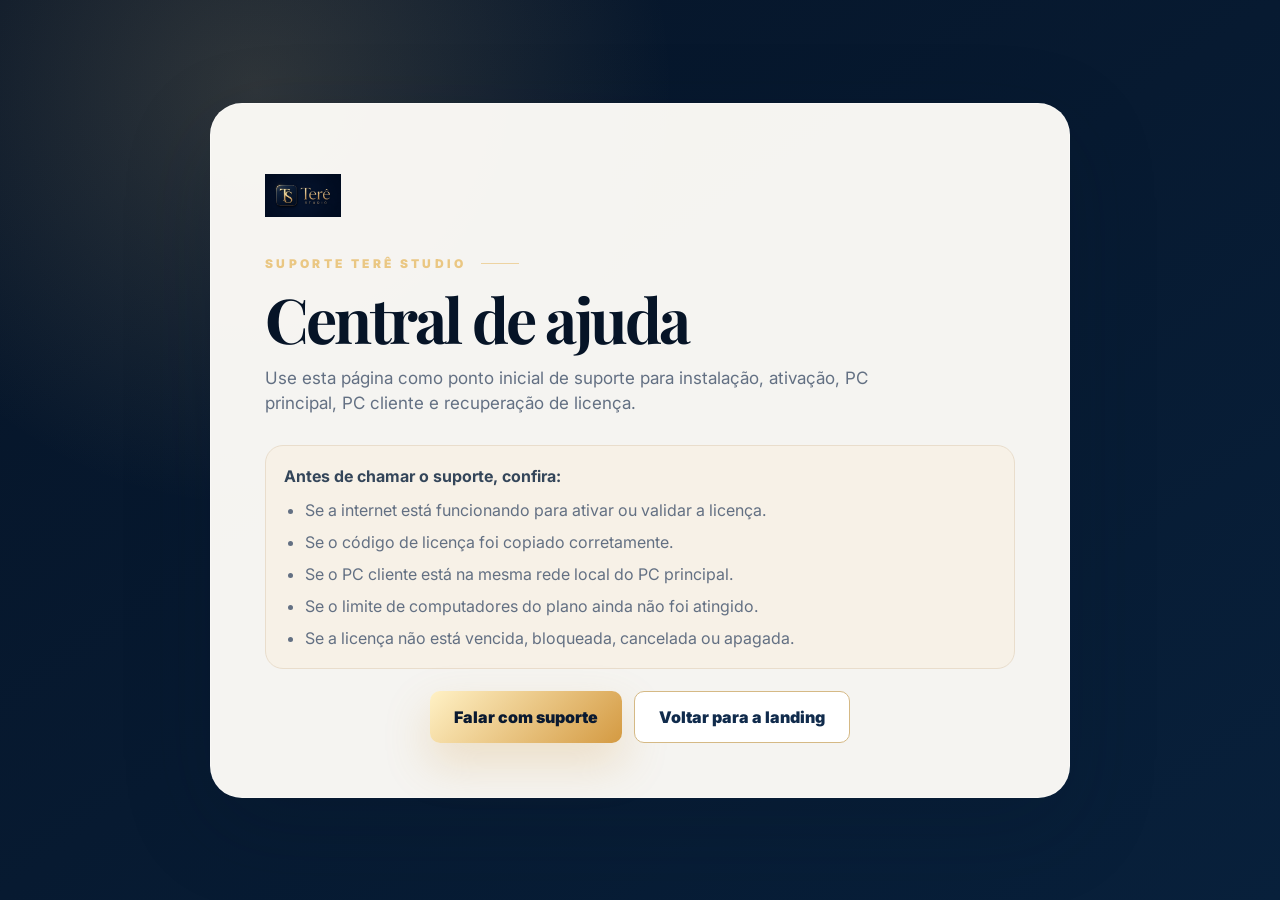
==== ajuda.html @ 7fce5056 "a" ====
<!doctype html>
<html lang="pt-BR">
<head>
  <meta charset="utf-8" />
  <meta name="viewport" content="width=device-width, initial-scale=1" />
  <title>Central de ajuda · Terê Studio</title>
  <link rel="preconnect" href="https://fonts.googleapis.com">
  <link rel="preconnect" href="https://fonts.gstatic.com" crossorigin>
  <link href="https://fonts.googleapis.com/css2?family=Inter:wght@400;500;600;700;800&family=Playfair+Display:ital,wght@0,600;0,700;1,600&display=swap" rel="stylesheet">
  <link rel="stylesheet" href="assets/css/styles.css" />
</head>
<body class="success-body">
  <main class="success-wrap">
    <section class="success-card simple-page-card">
      <img src="assets/img/tere-studio-logo.png" alt="Terê Studio" class="success-logo" />
      <span class="eyebrow">Suporte Terê Studio</span>
      <h1>Central de ajuda</h1>
      
      <p>Use esta página como ponto inicial de suporte para instalação, ativação, PC principal, PC cliente e recuperação de licença.</p>
      <div class="status-box">
        <strong>Antes de chamar o suporte, confira:</strong>
        <ul>
          <li>Se a internet está funcionando para ativar ou validar a licença.</li>
          <li>Se o código de licença foi copiado corretamente.</li>
          <li>Se o PC cliente está na mesma rede local do PC principal.</li>
          <li>Se o limite de computadores do plano ainda não foi atingido.</li>
          <li>Se a licença não está vencida, bloqueada, cancelada ou apagada.</li>
        </ul>
      </div>

      <div class="success-actions">
        <a class="btn btn-primary" data-support-link href="#">Falar com suporte</a>
        <a class="btn btn-secondary" href="index.html">Voltar para a landing</a>
      </div>
    </section>
  </main>
  <script src="assets/js/support.js" type="module"></script>
</body>
</html>
---- assets/css/styles.css ----
:root{
  --navy:#061427;
  --navy-2:#071b33;
  --navy-3:#0c2a4d;
  --paper:#fbf7ef;
  --paper-2:#f4ecdf;
  --white:#fffdfa;
  --ink:#071827;
  --muted:#637083;
  --gold:#c89646;
  --gold-2:#eac783;
  --gold-3:#fff1c8;
  --line:#e9ddcc;
  --line-dark:rgba(234,199,131,.24);
  --ok:#07835d;
  --danger:#b42318;
  --shadow:0 28px 90px rgba(6,20,39,.18);
  --radius:24px;
}
*{box-sizing:border-box}
html{scroll-behavior:smooth;overflow-x:hidden}
body{margin:0;overflow-x:hidden;background:var(--paper);color:var(--ink);font-family:Inter,system-ui,-apple-system,BlinkMacSystemFont,"Segoe UI",sans-serif;line-height:1.5;-webkit-font-smoothing:antialiased;text-rendering:optimizeLegibility}
a{color:inherit;text-decoration:none}
img{max-width:100%;display:block}
button,input{font:inherit}.section-shell{width:min(1240px,calc(100% - 48px));margin-inline:auto}.site-header{position:sticky;top:0;z-index:30;display:grid;grid-template-columns:auto 1fr auto;align-items:center;gap:28px;padding:16px clamp(22px,5vw,72px);background:rgba(6,20,39,.92);border-bottom:1px solid rgba(234,199,131,.12);backdrop-filter:blur(22px)}
.brand{display:flex;align-items:center;gap:11px;color:var(--gold-3);font-family:"Playfair Display",Georgia,serif;font-weight:800;font-size:25px;letter-spacing:.01em}.brand img{width:52px;height:52px;object-fit:contain}.brand small{display:block;color:var(--gold-2);font-family:Inter,sans-serif;font-size:9px;text-transform:uppercase;letter-spacing:.42em;margin-top:-5px}.nav{display:flex;justify-content:center;align-items:center;gap:clamp(16px,2.6vw,34px);color:#f6ead3;font-family:"Playfair Display",Georgia,serif;font-size:15px}.nav a{opacity:.92;transition:.18s ease}.nav a:hover{color:var(--gold-2);opacity:1}.header-cta{justify-self:end;display:inline-flex;align-items:center;gap:10px;min-height:46px;padding:0 24px;border-radius:10px;background:linear-gradient(135deg,#fff2ca,#d7a04c);color:#11213a;font-weight:900;font-size:14px;box-shadow:0 14px 34px rgba(216,160,76,.28)}.menu-toggle{display:none;background:transparent;border:1px solid rgba(234,199,131,.24);color:white;border-radius:10px;width:44px;height:40px}
.hero{background:radial-gradient(circle at 82% 10%,rgba(210,157,72,.14),transparent 26%),radial-gradient(circle at 10% 20%,rgba(27,75,122,.34),transparent 34%),linear-gradient(130deg,#051224 0%,#071a31 55%,#09213d 100%);color:white;position:relative;overflow:hidden}.hero:before{content:"";position:absolute;inset:0;background:linear-gradient(115deg,rgba(255,255,255,.035) 0 1px,transparent 1px 18px);opacity:.36;pointer-events:none}.hero-grid{position:relative;z-index:1;display:grid;grid-template-columns:minmax(0,.9fr) minmax(500px,1.1fr);gap:58px;align-items:center;min-height:690px;padding:64px 0 48px}.eyebrow{display:inline-flex;align-items:center;gap:14px;color:var(--gold-2);font-size:12px;font-weight:900;letter-spacing:.28em;text-transform:uppercase}.eyebrow:after{content:"";width:38px;height:1px;background:currentColor;opacity:.72}.hero h1,.section-title h2,.plans-head h2,.testimonial-copy h2,.recovery-grid h2,.success-card h1,.print-list-card h2{font-family:"Playfair Display",Georgia,serif;letter-spacing:-.045em}.hero h1{margin:24px 0 20px;font-size:clamp(44px,6vw,76px);line-height:.96;color:#fffdf8;max-width:650px}.hero p{font-size:20px;max-width:560px;color:rgba(255,253,250,.82);margin:0}.hero-actions{display:flex;gap:16px;flex-wrap:wrap;margin-top:34px}.btn{border:0;display:inline-flex;align-items:center;justify-content:center;gap:10px;min-height:52px;padding:0 24px;border-radius:10px;font-weight:900;cursor:pointer;transition:.18s ease;white-space:nowrap}.btn:hover{transform:translateY(-1px)}.btn-gold,.btn-primary{background:linear-gradient(135deg,#fff1c5,#d49a42);color:#0a1930;box-shadow:0 20px 45px rgba(211,154,66,.25)}.btn-outline,.btn-secondary{border:1px solid rgba(234,199,131,.56);background:rgba(3,14,26,.32);color:#fffdf8}.success-card .btn-secondary{background:#fff;color:#102b4c;border:1px solid #d5b985}.btn-outline.dark{color:#102b4c;background:#fff;border-color:#dfc184}.btn-navy{background:var(--navy);color:white}.btn.full{width:100%}.hero-trust{display:grid;grid-template-columns:repeat(3,minmax(0,1fr));gap:18px;margin-top:30px;max-width:680px}.hero-trust span{display:grid;grid-template-columns:26px 1fr;column-gap:9px;align-items:start;color:#fff}.hero-trust b{grid-row:1/3;display:grid;place-items:center;width:24px;height:24px;border-radius:50%;border:1px solid rgba(234,199,131,.62);color:var(--gold-2);font-size:13px}.hero-trust strong{font-size:13px}.hero-trust small{color:rgba(255,255,255,.58);font-size:12px}
.dashboard-card{display:grid;grid-template-columns:150px 1fr;background:#fffdf9;border:1px solid rgba(255,255,255,.3);border-radius:16px;box-shadow:0 32px 90px rgba(0,0,0,.34),0 0 0 1px rgba(234,199,131,.10);min-height:430px;overflow:hidden;transform:perspective(1200px) rotateY(-2deg);transform-origin:left center}.dash-sidebar{background:#08172b;color:#c9d3df;padding:22px 16px;display:grid;gap:8px;align-content:start}.dash-logo{display:flex;align-items:center;gap:10px;margin-bottom:10px;color:var(--gold-2);font-family:"Playfair Display",Georgia,serif;line-height:1}.dash-logo img{width:34px;height:34px}.dash-sidebar a{display:flex;align-items:center;gap:9px;border-radius:10px;padding:10px 12px;font-size:12px;color:#cbd5df}.dash-sidebar a:before{content:"";width:7px;height:7px;border:1px solid currentColor;border-radius:2px;opacity:.6}.dash-sidebar a.active{background:rgba(234,199,131,.17);color:#fff}.dash-main{padding:28px;background:#fffdf9;color:#0a1930}.dash-top{display:flex;justify-content:space-between;align-items:center;margin-bottom:20px}.dash-top strong{font-size:18px}.dash-top div{display:flex;gap:9px;align-items:center}.dash-top span,.dash-top button{border:1px solid #e8edf3;border-radius:8px;padding:8px 10px;background:#fff;font-size:11px;color:#586575}.dash-top button{background:#07172b;color:white}.kpi-grid{display:grid;grid-template-columns:repeat(3,1fr);gap:14px}.kpi-grid article{border:1px solid #e7ebef;border-radius:12px;padding:16px;background:#fff}.kpi-grid small{display:block;color:#596879;font-weight:800;font-size:12px}.kpi-grid b{display:block;font-size:18px;margin:8px 0 2px}.kpi-grid span{font-size:10px;color:#07835d}.kpi-grid svg{width:100%;height:36px;margin-top:6px}.kpi-grid polyline{fill:none;stroke:#0a2443;stroke-width:3;stroke-linecap:round;stroke-linejoin:round}.dash-bottom{display:grid;grid-template-columns:1.25fr 1fr;gap:16px;margin-top:16px}.dash-bottom article{border:1px solid #e7ebef;border-radius:12px;padding:16px;background:#fff}.dash-bottom h3{margin:0 0 12px;font-size:14px}.agenda-card p{display:grid;grid-template-columns:48px 1fr auto;align-items:center;gap:10px;margin:0 0 12px;font-size:12px}.agenda-card small{color:#596879}.agenda-card em{font-style:normal;color:#07835d;background:#e8f7ef;border-radius:999px;padding:5px 8px;font-size:10px}.dash-bottom a{font-size:11px;font-weight:800;color:#102b4c}.donut-wrap{display:grid;grid-template-columns:92px 1fr;gap:16px;align-items:center}.donut{width:88px;height:88px;border-radius:50%;background:conic-gradient(#d29a42 0 46%,#07172b 46% 74%,#eccb89 74% 92%,#e9e1d4 92% 100%);position:relative}.donut:after{content:"";position:absolute;inset:24px;border-radius:50%;background:#fff}.finance-card ul{list-style:none;padding:0;margin:0;display:grid;gap:8px;font-size:12px}.finance-card li{display:flex;align-items:center;gap:8px}.finance-card i{width:8px;height:8px;border-radius:50%;background:#d29a42}.finance-card li:nth-child(2) i{background:#07172b}.finance-card li:nth-child(3) i{background:#eccb89}.finance-card li:nth-child(4) i{background:#e9e1d4}.finance-card b{margin-left:auto}
.trust-strip{background:linear-gradient(180deg,#fffbf4,#f7f0e5);border-bottom:1px solid #eee2d3}.trust-strip .section-shell{padding:25px 0 32px}.trust-strip p{text-align:center;margin:0 0 24px;color:#1a2940;font-family:"Playfair Display",Georgia,serif;font-size:20px}.trust-icons{display:grid;grid-template-columns:repeat(5,1fr);gap:0}.trust-icons span{display:flex;align-items:center;justify-content:center;gap:16px;min-height:58px;border-right:1px solid #eadfce;color:#d29a42;font-size:27px}.trust-icons span:last-child{border-right:0}.trust-icons strong{font-size:15px;color:#0a1930;line-height:1.25}
.who-section,.modules-section{padding:64px 0 76px}.section-title.center{text-align:center}.section-title.center .eyebrow{justify-content:center}.section-title.center .eyebrow:after{display:none}.section-title h2,.plans-head h2,.testimonial-copy h2,.recovery-grid h2,.print-list-card h2{font-size:clamp(32px,4.4vw,48px);line-height:1.05;margin:9px 0 0;color:#061427}.section-title p{font-size:17px;color:#637083;max-width:620px;margin:14px 0 0}.section-title.center p{margin-inline:auto}.who-grid{display:grid;grid-template-columns:repeat(6,1fr);gap:12px;margin-top:30px}.who-grid article{border:1px solid var(--line);background:#fffdf9;border-radius:999px;padding:14px 16px;text-align:center;font-weight:900;color:#102b4c;box-shadow:0 10px 25px rgba(6,20,39,.04)}
.before-after{background:#fffaf2;border-top:1px solid #eee2d3;border-bottom:1px solid #eee2d3}.before-after-grid{display:grid;grid-template-columns:.85fr 1.15fr;gap:44px;align-items:center;padding:70px 0}.compare-cards{display:grid;grid-template-columns:1fr 1fr;gap:18px}.compare-cards article{background:#fff;border:1px solid var(--line);border-radius:20px;padding:26px;box-shadow:0 18px 50px rgba(6,20,39,.06)}.compare-cards span{display:inline-flex;border-radius:999px;padding:8px 12px;background:#f1e8d9;color:#7b5a28;font-weight:900;font-size:12px;text-transform:uppercase;letter-spacing:.12em}.compare-cards h3{font-family:"Playfair Display",Georgia,serif;font-size:26px;line-height:1.05;color:#061427;margin:18px 0 14px}.compare-cards ul{list-style:none;margin:0;padding:0;display:grid;gap:10px;color:#4d5c6e}.compare-cards li{display:flex;gap:8px}.compare-cards li:before{content:"•";color:#b42318;font-weight:900}.after-card{background:linear-gradient(145deg,#061427,#0b2544)!important;color:white;border-color:rgba(234,199,131,.28)!important}.after-card h3{color:white}.after-card span{background:rgba(234,199,131,.16);color:var(--gold-2)}.after-card ul{color:#d8e1ed}.after-card li:before{content:"✓";color:var(--gold-2)}
.premium-grid{display:grid;grid-template-columns:repeat(4,1fr);gap:18px;margin-top:30px}.module-grid article{background:rgba(255,253,249,.9);border:1px solid var(--line);border-radius:16px;padding:24px 18px;text-align:center;box-shadow:0 14px 38px rgba(6,20,39,.05)}.module-grid b{display:inline-grid;place-items:center;width:44px;height:44px;border:1px solid rgba(200,150,70,.38);border-radius:12px;color:var(--gold);font-size:22px;margin-bottom:14px}.module-grid h3{margin:0;color:#0a1930;font-size:15px}.module-grid p{font-size:13px;color:#637083;margin:10px 0 0}.inside-section{background:linear-gradient(180deg,#f8efe1,#fffaf2);padding:72px 0}.inside-head{display:grid;grid-template-columns:1fr auto;gap:24px;align-items:end;margin-bottom:28px}.screen-grid{display:grid;grid-template-columns:repeat(4,1fr);gap:18px}.screen-card{background:#fff;border:1px solid var(--line);border-radius:20px;padding:14px;box-shadow:0 16px 45px rgba(6,20,39,.07)}.screen-placeholder{min-height:190px;border-radius:16px;background:radial-gradient(circle at 75% 12%,rgba(234,199,131,.26),transparent 32%),linear-gradient(145deg,#071427,#0d2b4f);color:white;display:grid;place-content:center;text-align:center;padding:22px;border:1px solid rgba(234,199,131,.28);position:relative;overflow:hidden}.screen-placeholder:before{content:"";position:absolute;inset:18px;border:1px solid rgba(255,255,255,.09);border-radius:12px}.screen-placeholder span{color:var(--gold-2);font-size:11px;font-weight:900;letter-spacing:.22em;text-transform:uppercase}.screen-placeholder strong{font-family:"Playfair Display",Georgia,serif;font-size:25px;line-height:1.05;margin:9px 0 4px}.screen-placeholder small{color:#cbd5df}.screen-card h3{font-family:"Playfair Display",Georgia,serif;font-size:22px;line-height:1.05;margin:16px 8px 7px;color:#061427}.screen-card p{font-size:13px;color:#637083;margin:0 8px 8px}
.plans-band{background:linear-gradient(145deg,#061427,#08203b 65%,#07172c);color:white;padding:58px 0 64px}.plans-head{display:flex;align-items:end;justify-content:space-between;gap:22px;margin-bottom:22px}.plans-head h2{color:white}.plans-head .eyebrow{font-size:11px}.cycle-preview{display:flex;align-items:center;gap:8px;background:rgba(255,255,255,.08);border:1px solid rgba(234,199,131,.22);padding:7px;border-radius:999px}.cycle-preview span{padding:8px 18px;border-radius:999px;color:#cdd7e4;font-weight:800;font-size:13px}.cycle-preview span:first-child{background:linear-gradient(135deg,#fff1c5,#d49a42);color:#061427}.plans-layout{display:grid;grid-template-columns:1fr 260px;gap:22px}.plans-grid{display:grid;grid-template-columns:repeat(4,1fr);gap:18px}.plan-card{position:relative;background:#fffdf9;color:#071827;border:1px solid rgba(234,199,131,.28);border-radius:18px;padding:26px;display:flex;flex-direction:column;min-height:520px;box-shadow:0 20px 60px rgba(0,0,0,.12)}.plan-card.featured{transform:translateY(-8px);border-color:#eac783;box-shadow:0 26px 75px rgba(234,199,131,.18)}.plan-badge{position:absolute;top:16px;right:16px;background:#071827;color:#fff1c8;border-radius:999px;padding:7px 10px;font-size:10px;font-weight:900;text-transform:uppercase;letter-spacing:.16em}.plan-card h3{font-family:"Playfair Display",Georgia,serif;font-size:27px;line-height:1;margin:0 0 8px;color:#071827}.plan-card p{margin:0;color:#5d6979;font-size:13px}.plan-price{margin:17px 0 15px;color:#071827;font-weight:900;font-size:29px;line-height:1}.plan-price small{display:block;color:#7a8797;font-size:12px;font-weight:800;margin-bottom:7px}.plan-card ul{list-style:none;margin:18px 0 18px;padding:0;display:grid;gap:9px;font-size:13px;color:#35465a}.plan-card li{display:flex;gap:8px}.plan-card li:before{content:"✓";color:#a6752f;font-weight:900}.billing-cycle-list{display:grid;gap:8px;margin:auto 0 16px}.cycle-option{display:flex;justify-content:space-between;gap:8px;align-items:center;border:1px solid #eadfce;background:#fff;border-radius:11px;padding:10px 12px;color:#102b4c;cursor:pointer;transition:.16s ease}.cycle-option:hover,.cycle-option.cycle-featured{border-color:#d49a42;background:#fff6e5}.cycle-option span{font-weight:900}.cycle-option strong{font-size:12px;color:#a6752f;text-align:right}.plan-card .btn{margin-top:auto;min-height:45px;border-radius:9px}.plan-card:not(.featured) .btn-primary,.plan-card:not(.featured) .btn-gold{background:#fff;border:1px solid #d5b985;color:#102b4c;box-shadow:none}.plans-empty{grid-column:1/-1;background:rgba(255,255,255,.08);border:1px solid rgba(234,199,131,.24);border-radius:16px;padding:26px;color:#f6ead3}.plans-empty a{color:var(--gold-2);font-weight:900}.plan-assurance{background:rgba(255,255,255,.055);border:1px solid rgba(234,199,131,.36);border-radius:16px;padding:26px;color:#fff;align-self:stretch;display:grid;align-content:center}.plan-assurance .crown{width:52px;height:52px;border-radius:15px;display:grid;place-items:center;border:1px solid rgba(234,199,131,.35);color:var(--gold-2);font-size:28px;margin-bottom:20px}.plan-assurance ul{list-style:none;margin:0;padding:0;display:grid;gap:18px}.plan-assurance li{display:grid;grid-template-columns:24px 1fr;gap:11px;color:#f6ead3;font-weight:800}.plan-assurance li:before{content:"✓";display:grid;place-items:center;width:22px;height:22px;border-radius:50%;background:rgba(234,199,131,.16);color:var(--gold-2)}.assurance-link{display:inline-flex;justify-content:center;margin-top:28px;border:1px solid rgba(234,199,131,.35);border-radius:10px;padding:12px;color:var(--gold-2);font-weight:900}
.checkout-section{padding:76px 0}.checkout-premium{display:grid;grid-template-columns:.8fr 1.2fr;background:linear-gradient(145deg,#061427,#0b2544);border:1px solid rgba(234,199,131,.28);border-radius:28px;overflow:hidden;box-shadow:var(--shadow)}.checkout-summary-card{padding:38px;color:white;background:radial-gradient(circle at 20% 10%,rgba(234,199,131,.16),transparent 36%)}.checkout-summary-card h2,.checkout-form h2{font-family:"Playfair Display",Georgia,serif;font-size:38px;line-height:1;margin:12px 0;color:white}.checkout-summary-card p{color:rgba(255,255,255,.7)}.checkout-total-box{margin:26px 0;padding:20px;border-radius:16px;background:rgba(255,255,255,.08);border:1px solid rgba(234,199,131,.24)}.checkout-total-box small{display:block;color:#aeb9c7}.checkout-total-box strong{display:block;font-size:33px;color:var(--gold-2);margin-top:4px}.checkout-total-box span{display:inline-block;margin-top:8px;color:white;font-weight:900}.checkout-feature-list{display:grid;gap:9px;margin-bottom:24px}.checkout-feature-list span{display:flex;gap:8px;color:#f6ead3;font-weight:700}.checkout-feature-list span:before{content:"✓";color:var(--gold-2)}.checkout-seal-row{display:flex;justify-content:space-between;align-items:center;border-top:1px solid rgba(255,255,255,.14);border-bottom:1px solid rgba(255,255,255,.14);padding:16px 0;color:white}.checkout-note{font-size:13px;margin-top:18px}.checkout-form{display:grid;gap:16px;margin:0;background:var(--white);padding:38px}.checkout-form h2{color:var(--navy)}.checkout-form-head p{color:#667085;margin:8px 0 6px}.form-grid.two{display:grid;grid-template-columns:repeat(2,1fr);gap:16px}.checkout-form label{display:grid;gap:8px;color:#34465a;font-size:13px;font-weight:900}.checkout-form input{height:52px;border:1px solid var(--line);border-radius:12px;background:#fff;padding:0 14px;color:#102b4c;outline:none}.checkout-form input:focus{border-color:#d49a42;box-shadow:0 0 0 4px rgba(212,154,66,.12)}.form-message{min-height:20px;margin:0;color:#667085;font-size:13px}
.testimonial-band{display:grid;grid-template-columns:.55fr 1fr;gap:40px;align-items:center;padding:72px 0}.testimonial-copy p,.recovery-grid p{font-size:17px;color:#637083;margin:14px 0 25px;max-width:560px}.support-cards{display:grid;grid-template-columns:repeat(4,1fr);gap:18px}.support-cards article{background:rgba(255,253,249,.9);border:1px solid var(--line);border-radius:16px;padding:24px;text-align:center;min-height:190px}.support-cards b{color:var(--gold);font-size:30px}.support-cards h3{margin:14px 0 8px;font-family:"Playfair Display",Georgia,serif;font-size:18px;color:#0a1930}.support-cards p{margin:0;color:#637083;font-size:13px}.faq-section{background:#fffaf2;border-top:1px solid #eee2d3;border-bottom:1px solid #eee2d3;padding:70px 0}.faq-grid{display:grid;grid-template-columns:.75fr 1.25fr;gap:42px}.faq-list{display:grid;gap:12px}.faq-list details{background:#fff;border:1px solid var(--line);border-radius:16px;padding:18px 20px;box-shadow:0 12px 32px rgba(6,20,39,.04)}.faq-list summary{cursor:pointer;font-weight:900;color:#061427}.faq-list p{color:#637083;margin:12px 0 0}.license-recovery{background:#fffaf2;border-top:1px solid #eee2d3;border-bottom:1px solid #eee2d3}.recovery-grid{display:grid;grid-template-columns:1fr auto;align-items:center;gap:28px;padding:44px 0}.print-list-section{padding:62px 0}.print-list-card{background:linear-gradient(145deg,#061427,#0b2544);border:1px solid rgba(234,199,131,.28);border-radius:28px;padding:38px;color:white;box-shadow:var(--shadow)}.print-list-card h2{color:white}.print-list-card p{color:#cbd5df;max-width:820px}.print-list-card ol{display:grid;grid-template-columns:repeat(2,1fr);gap:10px 28px;margin:24px 0 0;padding-left:22px}.print-list-card li{color:#f6ead3;font-weight:700}
.site-footer{background:#061427;color:#d8e1ed}.footer-grid{display:grid;grid-template-columns:1.2fr .7fr .7fr .7fr;gap:36px;padding:48px 0}.footer-brand img{width:116px;margin-bottom:12px}.footer-brand p{color:#aab6c4;margin:0 0 16px;font-size:14px}.social-row{display:flex;gap:9px}.social-row span{width:30px;height:30px;border-radius:50%;border:1px solid rgba(234,199,131,.3);display:grid;place-items:center;color:var(--gold-2)}.site-footer nav{display:grid;gap:8px;align-content:start}.site-footer strong{color:var(--gold-2);text-transform:uppercase;letter-spacing:.18em;font-size:11px}.site-footer a{color:#d8e1ed;font-size:14px;opacity:.85}.site-footer a:hover{color:var(--gold-2)}.footer-bottom{display:flex;justify-content:space-between;gap:20px;border-top:1px solid rgba(255,255,255,.1);padding:18px 0 26px;color:#98a7b8;font-size:13px}.success-body{min-height:100vh;background:radial-gradient(circle at 20% 10%,rgba(234,199,131,.18),transparent 32%),linear-gradient(145deg,#061427,#08203b);display:grid;place-items:center;padding:28px}.success-wrap{width:min(860px,100%)}.success-card{background:rgba(255,253,249,.96);border:1px solid rgba(255,255,255,.36);border-radius:32px;padding:clamp(28px,6vw,54px);box-shadow:var(--shadow);text-align:center}.success-logo{width:76px;height:76px;object-fit:contain;margin:0 auto 16px}.success-card h1{font-size:clamp(36px,6vw,62px);line-height:1;color:var(--navy);margin:14px 0 0}.success-card p{color:#637083;font-size:17px;max-width:650px;margin:16px auto 0}.status-box{margin:28px auto 0;background:#f7f1e7;border:1px solid var(--line);border-radius:18px;padding:18px;text-align:left;color:#34465a}.status-box ol,.status-box ul{margin:10px 0 0;padding-left:21px}.license-box{display:grid;gap:10px;margin-top:24px}.license-code{word-break:break-all;border:1px dashed #b89452;background:#fff8e8;color:#3d2c10;border-radius:18px;padding:18px;font-size:clamp(18px,4vw,26px);font-weight:900;letter-spacing:.06em}.data-grid{display:grid;grid-template-columns:repeat(4,1fr);gap:12px;margin-top:20px;text-align:left}.data-grid div{background:#f7f1e7;border:1px solid var(--line);border-radius:16px;padding:13px}.data-grid small{display:block;color:#637083;font-size:11px;text-transform:uppercase;letter-spacing:.12em}.data-grid strong{display:block;color:var(--navy);margin-top:4px}.security-alert{margin-top:18px;border:1px solid #f0c36d;background:#fff8e8;color:#624411;border-radius:18px;padding:14px;text-align:left;font-weight:800}.success-actions{display:flex;justify-content:center;gap:12px;flex-wrap:wrap;margin-top:22px}.error-text{color:var(--danger);font-weight:900}.simple-page-card{text-align:left}.simple-page-card h1{text-align:left}.simple-page-card p{margin-left:0}.simple-page-card .success-logo{margin-left:0}.simple-page-card ul{color:#637083;display:grid;gap:8px}
@media (max-width:1180px){.hero-grid{grid-template-columns:1fr}.dashboard-card{transform:none}.plans-layout{grid-template-columns:1fr}.plans-grid{grid-template-columns:repeat(2,1fr)}.screen-grid{grid-template-columns:repeat(2,1fr)}.premium-grid{grid-template-columns:repeat(3,1fr)}.who-grid{grid-template-columns:repeat(3,1fr)}}
@media (max-width:920px){.site-header{grid-template-columns:auto auto;padding:12px 18px}.brand img{width:42px;height:42px}.menu-toggle{display:block;justify-self:end}.nav{display:none;grid-column:1/-1;order:3;justify-content:flex-start;overflow:auto;padding:12px 0 2px;font-size:14px}.nav.is-open{display:flex}.header-cta{display:none}.hero-grid{min-height:auto;padding:46px 0;gap:36px}.hero h1{font-size:44px}.hero p{font-size:17px}.hero-trust{grid-template-columns:1fr}.dashboard-card{grid-template-columns:1fr}.dash-sidebar{display:none}.kpi-grid,.dash-bottom{grid-template-columns:1fr}.trust-icons{grid-template-columns:1fr}.trust-icons span{border-right:0;border-bottom:1px solid #eadfce;justify-content:flex-start;padding:10px 6px}.trust-icons span:last-child{border-bottom:0}.before-after-grid,.faq-grid,.testimonial-band,.recovery-grid{grid-template-columns:1fr}.compare-cards{grid-template-columns:1fr}.inside-head{grid-template-columns:1fr}.plans-head{display:block}.cycle-preview{margin-top:18px;width:max-content}.checkout-premium{grid-template-columns:1fr}.form-grid.two{grid-template-columns:1fr}.support-cards{grid-template-columns:repeat(2,1fr)}.footer-grid{grid-template-columns:repeat(2,1fr)}.data-grid{grid-template-columns:repeat(2,1fr)}.print-list-card ol{grid-template-columns:1fr}}
@media (max-width:620px){.section-shell{width:min(100% - 28px,1240px)}.hero h1{font-size:38px}.hero-actions{display:grid}.btn{width:100%}.premium-grid,.plans-grid,.screen-grid,.who-grid{grid-template-columns:1fr}.footer-grid{grid-template-columns:1fr}.footer-bottom{display:grid}.dash-main{padding:18px}.checkout-form,.checkout-summary-card{padding:24px}.success-card{text-align:left}.success-logo{margin-left:0}.success-actions{justify-content:flex-start}.data-grid{grid-template-columns:1fr}.plan-card.featured{transform:none}.cycle-preview{width:100%;justify-content:space-between}.cycle-preview span{flex:1;text-align:center;padding-inline:8px}}

/* RC61.3 — Chave Mensal/Semestral/Anual e parcelamento */
.billing-toggle-wrap{display:grid;justify-items:end;gap:8px}.billing-toggle-wrap small{color:#cdd7e4;font-weight:700;font-size:12px;text-align:right;max-width:360px}.billing-toggle{display:flex;align-items:center;gap:6px;background:rgba(255,255,255,.08);border:1px solid rgba(234,199,131,.25);padding:7px;border-radius:999px;box-shadow:0 14px 36px rgba(0,0,0,.12)}.billing-toggle button{border:0;background:transparent;color:#dce6f2;border-radius:999px;padding:10px 18px;font-weight:900;cursor:pointer;transition:.18s ease}.billing-toggle button:hover{color:#fff}.billing-toggle button.is-active{background:linear-gradient(135deg,#fff1c5,#d49a42);color:#061427;box-shadow:0 10px 28px rgba(212,154,66,.25)}.plan-cycle-pill{display:inline-flex;width:max-content;border:1px solid #eadfce;background:#fff8ea;color:#a6752f;border-radius:999px;padding:7px 10px;font-size:11px;font-weight:900;text-transform:uppercase;letter-spacing:.12em;margin:8px 0 0}.plan-price .price-main{display:block}.plan-price .price-subtitle{display:block;margin-top:8px;color:#526173;font-size:12px;font-weight:800;line-height:1.35}.installment-line{display:flex;align-items:center;gap:8px;margin:2px 0 14px;color:#102b4c;font-weight:950;font-size:18px;line-height:1.2}.installment-line:before{content:"↳";color:#a6752f}.total-line{margin:-5px 0 16px;color:#697789;font-size:12px;font-weight:800}.plan-card .billing-cycle-list{display:none}.plan-card .btn{margin-top:auto}.checkout-installment-note{margin-top:8px;color:#f6ead3!important;font-size:14px!important;font-weight:850}.checkout-installment-note strong{color:var(--gold-2)}
@media (max-width:920px){.billing-toggle-wrap{justify-items:start;margin-top:18px}.billing-toggle-wrap small{text-align:left}.cycle-preview{display:none}}
@media (max-width:620px){.billing-toggle{width:100%;display:grid;grid-template-columns:repeat(3,1fr);border-radius:18px}.billing-toggle button{padding-inline:8px}.billing-toggle-wrap{width:100%}.installment-line{font-size:16px}}
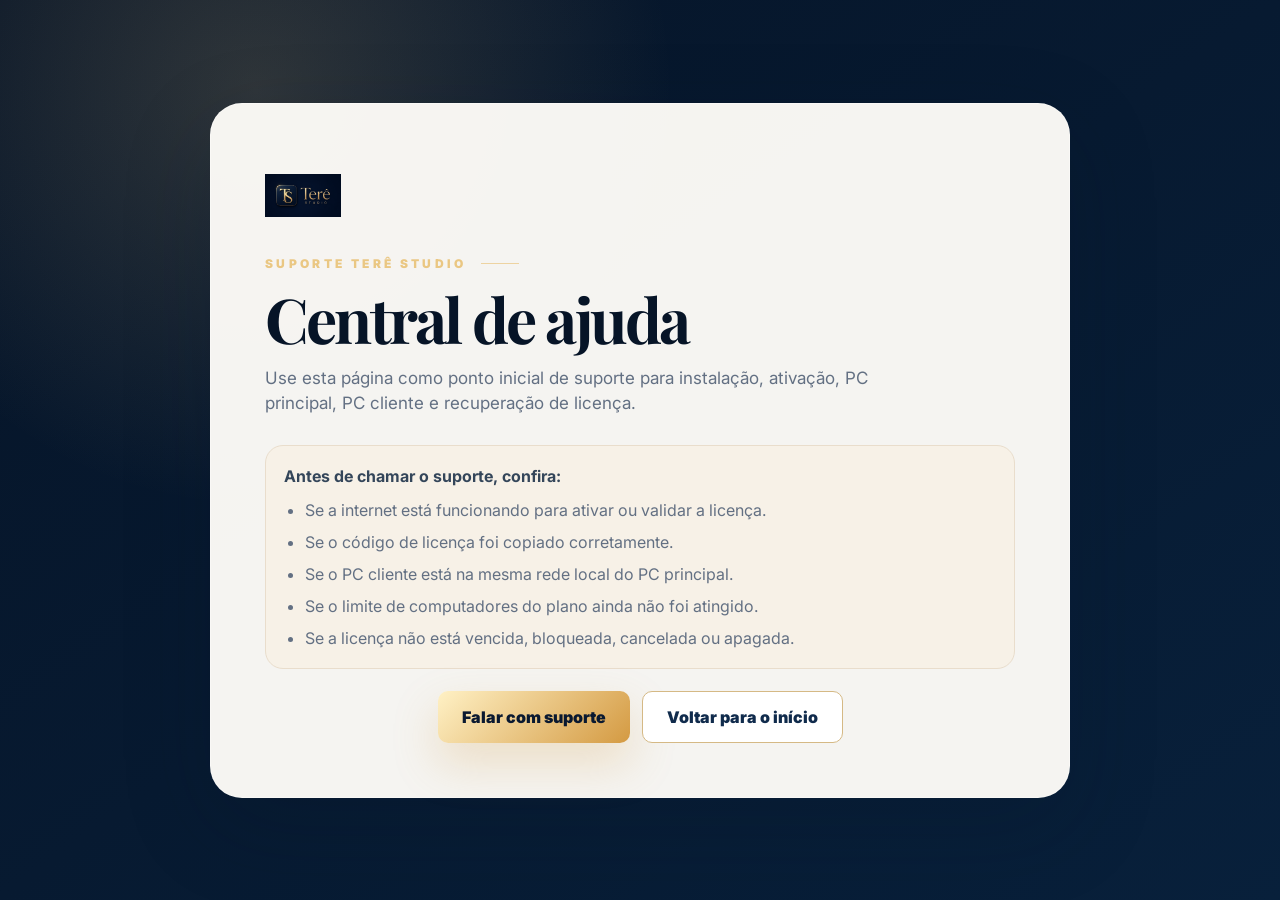
==== commit 0306ce49: "a" ====
--- a/ajuda.html
+++ b/ajuda.html
@@ -30,7 +30,7 @@
 
       <div class="success-actions">
         <a class="btn btn-primary" data-support-link href="#">Falar com suporte</a>
-        <a class="btn btn-secondary" href="index.html">Voltar para a landing</a>
+        <a class="btn btn-secondary" href="index.html">Voltar para o início</a>
       </div>
     </section>
   </main>
--- a/assets/css/styles.css
+++ b/assets/css/styles.css
@@ -42,3 +42,9 @@
 .billing-toggle-wrap{display:grid;justify-items:end;gap:8px}.billing-toggle-wrap small{color:#cdd7e4;font-weight:700;font-size:12px;text-align:right;max-width:360px}.billing-toggle{display:flex;align-items:center;gap:6px;background:rgba(255,255,255,.08);border:1px solid rgba(234,199,131,.25);padding:7px;border-radius:999px;box-shadow:0 14px 36px rgba(0,0,0,.12)}.billing-toggle button{border:0;background:transparent;color:#dce6f2;border-radius:999px;padding:10px 18px;font-weight:900;cursor:pointer;transition:.18s ease}.billing-toggle button:hover{color:#fff}.billing-toggle button.is-active{background:linear-gradient(135deg,#fff1c5,#d49a42);color:#061427;box-shadow:0 10px 28px rgba(212,154,66,.25)}.plan-cycle-pill{display:inline-flex;width:max-content;border:1px solid #eadfce;background:#fff8ea;color:#a6752f;border-radius:999px;padding:7px 10px;font-size:11px;font-weight:900;text-transform:uppercase;letter-spacing:.12em;margin:8px 0 0}.plan-price .price-main{display:block}.plan-price .price-subtitle{display:block;margin-top:8px;color:#526173;font-size:12px;font-weight:800;line-height:1.35}.installment-line{display:flex;align-items:center;gap:8px;margin:2px 0 14px;color:#102b4c;font-weight:950;font-size:18px;line-height:1.2}.installment-line:before{content:"↳";color:#a6752f}.total-line{margin:-5px 0 16px;color:#697789;font-size:12px;font-weight:800}.plan-card .billing-cycle-list{display:none}.plan-card .btn{margin-top:auto}.checkout-installment-note{margin-top:8px;color:#f6ead3!important;font-size:14px!important;font-weight:850}.checkout-installment-note strong{color:var(--gold-2)}
 @media (max-width:920px){.billing-toggle-wrap{justify-items:start;margin-top:18px}.billing-toggle-wrap small{text-align:left}.cycle-preview{display:none}}
 @media (max-width:620px){.billing-toggle{width:100%;display:grid;grid-template-columns:repeat(3,1fr);border-radius:18px}.billing-toggle button{padding-inline:8px}.billing-toggle-wrap{width:100%}.installment-line{font-size:16px}}
+
+/* RC61.5 — Planos premium com cara de SaaS real */
+.pricing-section{position:relative;overflow:hidden;background:radial-gradient(circle at 14% 8%,rgba(234,199,131,.18),transparent 28%),radial-gradient(circle at 88% 14%,rgba(54,111,166,.2),transparent 34%),linear-gradient(145deg,#061427,#071d36 58%,#082441);color:white;padding:78px 0 84px}.pricing-section:before{content:"";position:absolute;inset:0;background:linear-gradient(115deg,rgba(255,255,255,.035) 0 1px,transparent 1px 20px);opacity:.28;pointer-events:none}.pricing-section>.section-shell{position:relative;z-index:1}.pricing-hero{max-width:900px;margin:0 auto 28px;text-align:center}.pricing-hero .eyebrow{justify-content:center}.pricing-hero .eyebrow:after{display:none}.pricing-hero h2{font-family:"Playfair Display",Georgia,serif;font-size:clamp(38px,5vw,62px);letter-spacing:-.05em;line-height:1.02;margin:10px 0 14px;color:#fffdf8}.pricing-hero p{font-size:18px;color:#cbd5df;margin:0 auto;max-width:760px}.pricing-trust-row{display:flex;justify-content:center;flex-wrap:wrap;gap:10px;margin-top:24px}.pricing-trust-row span{display:inline-flex;align-items:center;gap:8px;border:1px solid rgba(234,199,131,.28);background:rgba(255,255,255,.07);border-radius:999px;padding:10px 14px;color:#f6ead3;font-weight:850;font-size:13px}.pricing-trust-row b{color:var(--gold-2)}.billing-panel{display:flex;align-items:center;justify-content:space-between;gap:24px;background:rgba(255,255,255,.075);border:1px solid rgba(234,199,131,.26);border-radius:24px;padding:18px 20px;margin:30px 0 24px;box-shadow:0 24px 70px rgba(0,0,0,.14)}.billing-panel strong{display:block;color:#fffdf8;font-size:18px}.billing-panel p{margin:3px 0 0;color:#cbd5df;font-size:13px;max-width:620px}.pricing-section .billing-toggle-wrap{justify-items:end;margin:0}.pricing-section .billing-toggle{background:rgba(4,16,31,.58);border-color:rgba(234,199,131,.35)}.premium-pricing-grid{display:grid;grid-template-columns:repeat(3,minmax(0,1fr));gap:22px;align-items:stretch}.pricing-card{background:#fffdf9;color:#071827;border:1px solid rgba(234,199,131,.32);border-radius:28px;padding:30px;min-height:610px;box-shadow:0 28px 78px rgba(0,0,0,.2);position:relative;display:flex;flex-direction:column}.pricing-card.featured{transform:translateY(-12px);border-color:#f4d895;box-shadow:0 34px 95px rgba(234,199,131,.22),0 0 0 1px rgba(244,216,149,.34)}.pricing-card.featured:before{content:"";position:absolute;inset:-1px;border-radius:28px;background:linear-gradient(145deg,rgba(255,241,197,.5),transparent 28%,rgba(212,154,66,.34));pointer-events:none;mask:linear-gradient(#000 0 0) content-box,linear-gradient(#000 0 0);-webkit-mask:linear-gradient(#000 0 0) content-box,linear-gradient(#000 0 0);padding:1px;mask-composite:exclude;-webkit-mask-composite:xor}.plan-card-head{padding-right:68px}.plan-kicker{display:inline-flex;width:max-content;max-width:100%;border:1px solid #eadfce;background:#fff7e7;color:#916627;border-radius:999px;padding:7px 10px;font-size:11px;font-weight:950;letter-spacing:.14em;text-transform:uppercase}.pricing-card h3{font-family:"Playfair Display",Georgia,serif;font-size:34px;letter-spacing:-.04em;line-height:1;margin:14px 0 0;color:#061427}.plan-badge{position:absolute;top:22px;right:22px;background:linear-gradient(135deg,#071827,#12365e);color:#fff1c8;border-radius:999px;padding:8px 12px;font-size:10px;font-weight:950;text-transform:uppercase;letter-spacing:.16em;box-shadow:0 12px 30px rgba(7,24,39,.16)}.plan-audience{min-height:68px;margin:16px 0 0!important;color:#5f6e80!important;font-size:14px!important;line-height:1.45}.pricing-card .plan-cycle-pill{margin:18px 0 0;background:#f8eddb;color:#8c6128;border-color:#ead9c0}.premium-price{margin:18px 0 14px;padding:18px 0 16px;border-top:1px solid #eee2d3;border-bottom:1px solid #eee2d3}.premium-price small{display:block;color:#7c8998;font-size:12px;font-weight:900;letter-spacing:.1em;text-transform:uppercase;margin-bottom:8px}.premium-price .price-main{display:block;color:#061427;font-size:clamp(28px,3.2vw,38px);font-weight:950;letter-spacing:-.04em;line-height:1.05}.premium-price .price-main em{font-style:normal;color:#6a7787;font-size:15px;font-weight:850;margin-left:3px}.premium-price .price-subtitle{display:block;color:#6d7a89;font-size:12px;font-weight:850;margin-top:8px;line-height:1.35}.installment-price .price-main{font-size:clamp(24px,2.7vw,32px)}.plan-highlight{border:1px solid #eadfce;background:#fff8eb;border-radius:14px;padding:12px 13px;color:#60471d!important;font-size:13px!important;font-weight:850;margin:4px 0 16px!important}.plan-feature-list{list-style:none;margin:6px 0 24px;padding:0;display:grid;gap:11px;color:#34465a;font-size:13px}.plan-feature-list li{display:grid;grid-template-columns:22px 1fr;gap:9px;align-items:start}.plan-feature-list li:before{content:"✓";display:grid;place-items:center;width:20px;height:20px;border-radius:50%;background:#fff3dc;color:#9e6e2b;font-weight:950;font-size:12px}.plan-card-bottom{margin-top:auto;display:grid;gap:12px}.plan-card-bottom .btn,.pricing-card.support-only .btn{width:100%;border-radius:14px;min-height:50px}.pricing-card:not(.featured):not(.support-only) .btn-primary{background:#fff;border:1px solid #d8bd82;color:#102b4c;box-shadow:none}.plan-card-bottom small{color:#7c8998;font-size:11px;line-height:1.35;text-align:center}.pricing-card.support-only{grid-column:1/-1;min-height:auto;display:grid;grid-template-columns:1fr minmax(220px,.35fr) minmax(340px,.9fr) 220px;gap:22px;align-items:center;background:linear-gradient(135deg,#fffaf2,#fffdf9)}.pricing-card.support-only h3{margin-top:8px}.pricing-card.support-only .plan-audience{min-height:auto;margin-top:8px!important}.pricing-card.support-only .premium-price{margin:0;padding:0;border:0}.pricing-card.support-only .plan-feature-list{margin:0;grid-template-columns:repeat(2,1fr)}.pricing-note-card{display:grid;grid-template-columns:.85fr 1fr;gap:24px;align-items:center;border:1px solid rgba(234,199,131,.28);background:rgba(255,255,255,.07);border-radius:26px;padding:24px;margin:24px 0;color:#f6ead3}.pricing-note-card h3{font-family:"Playfair Display",Georgia,serif;font-size:32px;line-height:1.05;margin:9px 0 0;color:white}.pricing-note-card p{margin:0;color:#cbd5df;font-size:15px}.comparison-card{background:#fffdf9;color:#071827;border:1px solid rgba(234,199,131,.32);border-radius:28px;padding:30px;box-shadow:0 28px 78px rgba(0,0,0,.18);margin-top:24px}.comparison-head{display:flex;align-items:end;justify-content:space-between;gap:24px;margin-bottom:20px}.comparison-head h3{font-family:"Playfair Display",Georgia,serif;font-size:38px;letter-spacing:-.04em;line-height:1.05;margin:8px 0 0;color:#061427}.comparison-head p{margin:0;color:#667789;max-width:420px;font-size:13px}.comparison-card .eyebrow{color:#a6752f}.comparison-scroll{overflow:auto;border:1px solid #eee2d3;border-radius:20px}.comparison-table{width:100%;border-collapse:collapse;min-width:760px;background:#fff}.comparison-table th,.comparison-table td{padding:16px 18px;border-bottom:1px solid #eee2d3;text-align:center;font-size:14px}.comparison-table th:first-child,.comparison-table td:first-child{text-align:left;font-weight:900;color:#102b4c}.comparison-table thead th{background:#071827;color:#fff1c8;font-size:12px;text-transform:uppercase;letter-spacing:.14em}.comparison-table tbody tr:last-child td{border-bottom:0}.comparison-table tbody td:not(:first-child){color:#384b60;font-weight:800}.comparison-table tbody td:nth-child(3){background:#fff8ea;color:#51360f}.plan-faq-grid{display:grid;grid-template-columns:repeat(3,1fr);gap:18px;margin-top:24px}.plan-faq-grid article{border:1px solid rgba(234,199,131,.24);background:rgba(255,255,255,.07);border-radius:22px;padding:22px;color:#f6ead3}.plan-faq-grid h3{font-family:"Playfair Display",Georgia,serif;font-size:24px;line-height:1.05;margin:0 0 10px;color:white}.plan-faq-grid p{margin:0;color:#cbd5df;font-size:13px}.plans-empty{grid-column:1/-1;background:rgba(255,255,255,.09);border:1px solid rgba(234,199,131,.28);border-radius:22px;padding:28px;color:#f6ead3}.plans-empty h3{color:#fff;margin:0 0 8px}.plans-empty p{color:#cbd5df}.plans-empty a{color:var(--gold-2);font-weight:950}
+@media (max-width:1180px){.premium-pricing-grid{grid-template-columns:repeat(2,1fr)}.pricing-card.support-only{grid-template-columns:1fr 1fr}.pricing-card.support-only .btn{grid-column:1/-1}.pricing-note-card{grid-template-columns:1fr}.comparison-head{display:grid}.pricing-card.featured{transform:none}}
+@media (max-width:920px){.pricing-section{padding:58px 0}.billing-panel{display:grid}.pricing-section .billing-toggle-wrap{justify-items:start;width:100%}.pricing-section .billing-toggle{width:100%;display:grid;grid-template-columns:repeat(3,1fr);border-radius:18px}.pricing-section .billing-toggle button{padding-inline:8px}.premium-pricing-grid,.plan-faq-grid{grid-template-columns:1fr}.pricing-card.support-only{grid-template-columns:1fr}.pricing-card.support-only .plan-feature-list{grid-template-columns:1fr}.plan-audience{min-height:auto}.comparison-card{padding:20px}.pricing-hero{text-align:left}.pricing-hero .eyebrow{justify-content:flex-start}.pricing-trust-row{justify-content:flex-start}.pricing-hero .eyebrow:after{display:block}}
+@media (max-width:620px){.pricing-card{padding:24px;border-radius:24px}.pricing-hero h2{font-size:36px}.pricing-note-card,.comparison-card,.billing-panel{border-radius:22px}.premium-price .price-main{font-size:28px}.comparison-table th,.comparison-table td{padding:13px 14px}.plan-card-head{padding-right:0}.plan-badge{position:static;width:max-content;margin-bottom:12px;order:-1}}
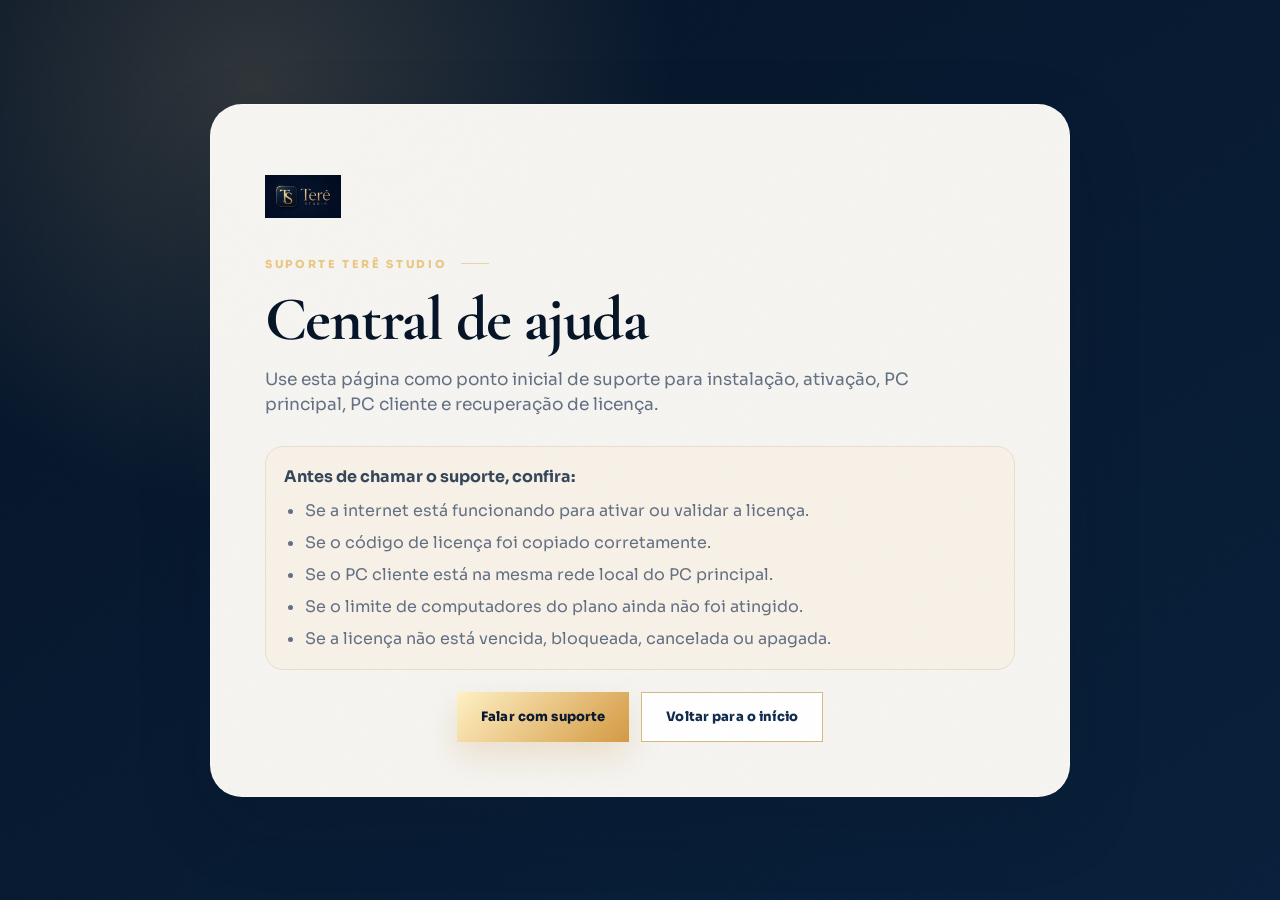
==== commit a369e60e: "a" ====
--- a/ajuda.html
+++ b/ajuda.html
@@ -6,7 +6,7 @@
   <title>Central de ajuda · Terê Studio</title>
   <link rel="preconnect" href="https://fonts.googleapis.com">
   <link rel="preconnect" href="https://fonts.gstatic.com" crossorigin>
-  <link href="https://fonts.googleapis.com/css2?family=Inter:wght@400;500;600;700;800&family=Playfair+Display:ital,wght@0,600;0,700;1,600&display=swap" rel="stylesheet">
+  <link href="https://fonts.googleapis.com/css2?family=Cormorant+Garamond:wght@600;700;800&family=Sora:wght@400;500;600;700;800&display=swap" rel="stylesheet">
   <link rel="stylesheet" href="assets/css/styles.css" />
 </head>
 <body class="success-body">
--- a/assets/css/styles.css
+++ b/assets/css/styles.css
@@ -15,24 +15,24 @@
   --ok:#07835d;
   --danger:#b42318;
   --shadow:0 28px 90px rgba(6,20,39,.18);
-  --radius:24px;
+  --radius:0px;
 }
 *{box-sizing:border-box}
 html{scroll-behavior:smooth;overflow-x:hidden}
-body{margin:0;overflow-x:hidden;background:var(--paper);color:var(--ink);font-family:Inter,system-ui,-apple-system,BlinkMacSystemFont,"Segoe UI",sans-serif;line-height:1.5;-webkit-font-smoothing:antialiased;text-rendering:optimizeLegibility}
+body{margin:0;overflow-x:hidden;background:var(--paper);color:var(--ink);font-family:Sora,system-ui,-apple-system,BlinkMacSystemFont,"Segoe UI",sans-serif;line-height:1.5;-webkit-font-smoothing:antialiased;text-rendering:optimizeLegibility}
 a{color:inherit;text-decoration:none}
 img{max-width:100%;display:block}
 button,input{font:inherit}.section-shell{width:min(1240px,calc(100% - 48px));margin-inline:auto}.site-header{position:sticky;top:0;z-index:30;display:grid;grid-template-columns:auto 1fr auto;align-items:center;gap:28px;padding:16px clamp(22px,5vw,72px);background:rgba(6,20,39,.92);border-bottom:1px solid rgba(234,199,131,.12);backdrop-filter:blur(22px)}
-.brand{display:flex;align-items:center;gap:11px;color:var(--gold-3);font-family:"Playfair Display",Georgia,serif;font-weight:800;font-size:25px;letter-spacing:.01em}.brand img{width:52px;height:52px;object-fit:contain}.brand small{display:block;color:var(--gold-2);font-family:Inter,sans-serif;font-size:9px;text-transform:uppercase;letter-spacing:.42em;margin-top:-5px}.nav{display:flex;justify-content:center;align-items:center;gap:clamp(16px,2.6vw,34px);color:#f6ead3;font-family:"Playfair Display",Georgia,serif;font-size:15px}.nav a{opacity:.92;transition:.18s ease}.nav a:hover{color:var(--gold-2);opacity:1}.header-cta{justify-self:end;display:inline-flex;align-items:center;gap:10px;min-height:46px;padding:0 24px;border-radius:10px;background:linear-gradient(135deg,#fff2ca,#d7a04c);color:#11213a;font-weight:900;font-size:14px;box-shadow:0 14px 34px rgba(216,160,76,.28)}.menu-toggle{display:none;background:transparent;border:1px solid rgba(234,199,131,.24);color:white;border-radius:10px;width:44px;height:40px}
-.hero{background:radial-gradient(circle at 82% 10%,rgba(210,157,72,.14),transparent 26%),radial-gradient(circle at 10% 20%,rgba(27,75,122,.34),transparent 34%),linear-gradient(130deg,#051224 0%,#071a31 55%,#09213d 100%);color:white;position:relative;overflow:hidden}.hero:before{content:"";position:absolute;inset:0;background:linear-gradient(115deg,rgba(255,255,255,.035) 0 1px,transparent 1px 18px);opacity:.36;pointer-events:none}.hero-grid{position:relative;z-index:1;display:grid;grid-template-columns:minmax(0,.9fr) minmax(500px,1.1fr);gap:58px;align-items:center;min-height:690px;padding:64px 0 48px}.eyebrow{display:inline-flex;align-items:center;gap:14px;color:var(--gold-2);font-size:12px;font-weight:900;letter-spacing:.28em;text-transform:uppercase}.eyebrow:after{content:"";width:38px;height:1px;background:currentColor;opacity:.72}.hero h1,.section-title h2,.plans-head h2,.testimonial-copy h2,.recovery-grid h2,.success-card h1,.print-list-card h2{font-family:"Playfair Display",Georgia,serif;letter-spacing:-.045em}.hero h1{margin:24px 0 20px;font-size:clamp(44px,6vw,76px);line-height:.96;color:#fffdf8;max-width:650px}.hero p{font-size:20px;max-width:560px;color:rgba(255,253,250,.82);margin:0}.hero-actions{display:flex;gap:16px;flex-wrap:wrap;margin-top:34px}.btn{border:0;display:inline-flex;align-items:center;justify-content:center;gap:10px;min-height:52px;padding:0 24px;border-radius:10px;font-weight:900;cursor:pointer;transition:.18s ease;white-space:nowrap}.btn:hover{transform:translateY(-1px)}.btn-gold,.btn-primary{background:linear-gradient(135deg,#fff1c5,#d49a42);color:#0a1930;box-shadow:0 20px 45px rgba(211,154,66,.25)}.btn-outline,.btn-secondary{border:1px solid rgba(234,199,131,.56);background:rgba(3,14,26,.32);color:#fffdf8}.success-card .btn-secondary{background:#fff;color:#102b4c;border:1px solid #d5b985}.btn-outline.dark{color:#102b4c;background:#fff;border-color:#dfc184}.btn-navy{background:var(--navy);color:white}.btn.full{width:100%}.hero-trust{display:grid;grid-template-columns:repeat(3,minmax(0,1fr));gap:18px;margin-top:30px;max-width:680px}.hero-trust span{display:grid;grid-template-columns:26px 1fr;column-gap:9px;align-items:start;color:#fff}.hero-trust b{grid-row:1/3;display:grid;place-items:center;width:24px;height:24px;border-radius:50%;border:1px solid rgba(234,199,131,.62);color:var(--gold-2);font-size:13px}.hero-trust strong{font-size:13px}.hero-trust small{color:rgba(255,255,255,.58);font-size:12px}
-.dashboard-card{display:grid;grid-template-columns:150px 1fr;background:#fffdf9;border:1px solid rgba(255,255,255,.3);border-radius:16px;box-shadow:0 32px 90px rgba(0,0,0,.34),0 0 0 1px rgba(234,199,131,.10);min-height:430px;overflow:hidden;transform:perspective(1200px) rotateY(-2deg);transform-origin:left center}.dash-sidebar{background:#08172b;color:#c9d3df;padding:22px 16px;display:grid;gap:8px;align-content:start}.dash-logo{display:flex;align-items:center;gap:10px;margin-bottom:10px;color:var(--gold-2);font-family:"Playfair Display",Georgia,serif;line-height:1}.dash-logo img{width:34px;height:34px}.dash-sidebar a{display:flex;align-items:center;gap:9px;border-radius:10px;padding:10px 12px;font-size:12px;color:#cbd5df}.dash-sidebar a:before{content:"";width:7px;height:7px;border:1px solid currentColor;border-radius:2px;opacity:.6}.dash-sidebar a.active{background:rgba(234,199,131,.17);color:#fff}.dash-main{padding:28px;background:#fffdf9;color:#0a1930}.dash-top{display:flex;justify-content:space-between;align-items:center;margin-bottom:20px}.dash-top strong{font-size:18px}.dash-top div{display:flex;gap:9px;align-items:center}.dash-top span,.dash-top button{border:1px solid #e8edf3;border-radius:8px;padding:8px 10px;background:#fff;font-size:11px;color:#586575}.dash-top button{background:#07172b;color:white}.kpi-grid{display:grid;grid-template-columns:repeat(3,1fr);gap:14px}.kpi-grid article{border:1px solid #e7ebef;border-radius:12px;padding:16px;background:#fff}.kpi-grid small{display:block;color:#596879;font-weight:800;font-size:12px}.kpi-grid b{display:block;font-size:18px;margin:8px 0 2px}.kpi-grid span{font-size:10px;color:#07835d}.kpi-grid svg{width:100%;height:36px;margin-top:6px}.kpi-grid polyline{fill:none;stroke:#0a2443;stroke-width:3;stroke-linecap:round;stroke-linejoin:round}.dash-bottom{display:grid;grid-template-columns:1.25fr 1fr;gap:16px;margin-top:16px}.dash-bottom article{border:1px solid #e7ebef;border-radius:12px;padding:16px;background:#fff}.dash-bottom h3{margin:0 0 12px;font-size:14px}.agenda-card p{display:grid;grid-template-columns:48px 1fr auto;align-items:center;gap:10px;margin:0 0 12px;font-size:12px}.agenda-card small{color:#596879}.agenda-card em{font-style:normal;color:#07835d;background:#e8f7ef;border-radius:999px;padding:5px 8px;font-size:10px}.dash-bottom a{font-size:11px;font-weight:800;color:#102b4c}.donut-wrap{display:grid;grid-template-columns:92px 1fr;gap:16px;align-items:center}.donut{width:88px;height:88px;border-radius:50%;background:conic-gradient(#d29a42 0 46%,#07172b 46% 74%,#eccb89 74% 92%,#e9e1d4 92% 100%);position:relative}.donut:after{content:"";position:absolute;inset:24px;border-radius:50%;background:#fff}.finance-card ul{list-style:none;padding:0;margin:0;display:grid;gap:8px;font-size:12px}.finance-card li{display:flex;align-items:center;gap:8px}.finance-card i{width:8px;height:8px;border-radius:50%;background:#d29a42}.finance-card li:nth-child(2) i{background:#07172b}.finance-card li:nth-child(3) i{background:#eccb89}.finance-card li:nth-child(4) i{background:#e9e1d4}.finance-card b{margin-left:auto}
-.trust-strip{background:linear-gradient(180deg,#fffbf4,#f7f0e5);border-bottom:1px solid #eee2d3}.trust-strip .section-shell{padding:25px 0 32px}.trust-strip p{text-align:center;margin:0 0 24px;color:#1a2940;font-family:"Playfair Display",Georgia,serif;font-size:20px}.trust-icons{display:grid;grid-template-columns:repeat(5,1fr);gap:0}.trust-icons span{display:flex;align-items:center;justify-content:center;gap:16px;min-height:58px;border-right:1px solid #eadfce;color:#d29a42;font-size:27px}.trust-icons span:last-child{border-right:0}.trust-icons strong{font-size:15px;color:#0a1930;line-height:1.25}
+.brand{display:flex;align-items:center;gap:11px;color:var(--gold-3);font-family:"Cormorant Garamond", Georgia, serif;font-weight:800;font-size:25px;letter-spacing:.01em}.brand img{width:52px;height:52px;object-fit:contain}.brand small{display:block;color:var(--gold-2);font-family:Sora,sans-serif;font-size:9px;text-transform:uppercase;letter-spacing:.42em;margin-top:-5px}.nav{display:flex;justify-content:center;align-items:center;gap:clamp(16px,2.6vw,34px);color:#f6ead3;font-family:"Cormorant Garamond", Georgia, serif;font-size:15px}.nav a{opacity:.92;transition:.18s ease}.nav a:hover{color:var(--gold-2);opacity:1}.header-cta{justify-self:end;display:inline-flex;align-items:center;gap:10px;min-height:46px;padding:0 24px;border-radius:10px;background:linear-gradient(135deg,#fff2ca,#d7a04c);color:#11213a;font-weight:900;font-size:14px;box-shadow:0 14px 34px rgba(216,160,76,.28)}.menu-toggle{display:none;background:transparent;border:1px solid rgba(234,199,131,.24);color:white;border-radius:10px;width:44px;height:40px}
+.hero{background:radial-gradient(circle at 82% 10%,rgba(210,157,72,.14),transparent 26%),radial-gradient(circle at 10% 20%,rgba(27,75,122,.34),transparent 34%),linear-gradient(130deg,#051224 0%,#071a31 55%,#09213d 100%);color:white;position:relative;overflow:hidden}.hero:before{content:"";position:absolute;inset:0;background:linear-gradient(115deg,rgba(255,255,255,.035) 0 1px,transparent 1px 18px);opacity:.36;pointer-events:none}.hero-grid{position:relative;z-index:1;display:grid;grid-template-columns:minmax(0,.9fr) minmax(500px,1.1fr);gap:58px;align-items:center;min-height:690px;padding:64px 0 48px}.eyebrow{display:inline-flex;align-items:center;gap:14px;color:var(--gold-2);font-size:12px;font-weight:900;letter-spacing:.28em;text-transform:uppercase}.eyebrow:after{content:"";width:38px;height:1px;background:currentColor;opacity:.72}.hero h1,.section-title h2,.plans-head h2,.testimonial-copy h2,.recovery-grid h2,.success-card h1,.print-list-card h2{font-family:"Cormorant Garamond", Georgia, serif;letter-spacing:-.045em}.hero h1{margin:24px 0 20px;font-size:clamp(44px,6vw,76px);line-height:.96;color:#fffdf8;max-width:650px}.hero p{font-size:20px;max-width:560px;color:rgba(255,253,250,.82);margin:0}.hero-actions{display:flex;gap:16px;flex-wrap:wrap;margin-top:34px}.btn{border:0;display:inline-flex;align-items:center;justify-content:center;gap:10px;min-height:52px;padding:0 24px;border-radius:10px;font-weight:900;cursor:pointer;transition:.18s ease;white-space:nowrap}.btn:hover{transform:translateY(-1px)}.btn-gold,.btn-primary{background:linear-gradient(135deg,#fff1c5,#d49a42);color:#0a1930;box-shadow:0 20px 45px rgba(211,154,66,.25)}.btn-outline,.btn-secondary{border:1px solid rgba(234,199,131,.56);background:rgba(3,14,26,.32);color:#fffdf8}.success-card .btn-secondary{background:#fff;color:#102b4c;border:1px solid #d5b985}.btn-outline.dark{color:#102b4c;background:#fff;border-color:#dfc184}.btn-navy{background:var(--navy);color:white}.btn.full{width:100%}.hero-trust{display:grid;grid-template-columns:repeat(3,minmax(0,1fr));gap:18px;margin-top:30px;max-width:680px}.hero-trust span{display:grid;grid-template-columns:26px 1fr;column-gap:9px;align-items:start;color:#fff}.hero-trust b{grid-row:1/3;display:grid;place-items:center;width:24px;height:24px;border-radius:50%;border:1px solid rgba(234,199,131,.62);color:var(--gold-2);font-size:13px}.hero-trust strong{font-size:13px}.hero-trust small{color:rgba(255,255,255,.58);font-size:12px}
+.dashboard-card{display:grid;grid-template-columns:150px 1fr;background:#fffdf9;border:1px solid rgba(255,255,255,.3);border-radius:16px;box-shadow:0 32px 90px rgba(0,0,0,.34),0 0 0 1px rgba(234,199,131,.10);min-height:430px;overflow:hidden;transform:perspective(1200px) rotateY(-2deg);transform-origin:left center}.dash-sidebar{background:#08172b;color:#c9d3df;padding:22px 16px;display:grid;gap:8px;align-content:start}.dash-logo{display:flex;align-items:center;gap:10px;margin-bottom:10px;color:var(--gold-2);font-family:"Cormorant Garamond", Georgia, serif;line-height:1}.dash-logo img{width:34px;height:34px}.dash-sidebar a{display:flex;align-items:center;gap:9px;border-radius:10px;padding:10px 12px;font-size:12px;color:#cbd5df}.dash-sidebar a:before{content:"";width:7px;height:7px;border:1px solid currentColor;border-radius:2px;opacity:.6}.dash-sidebar a.active{background:rgba(234,199,131,.17);color:#fff}.dash-main{padding:28px;background:#fffdf9;color:#0a1930}.dash-top{display:flex;justify-content:space-between;align-items:center;margin-bottom:20px}.dash-top strong{font-size:18px}.dash-top div{display:flex;gap:9px;align-items:center}.dash-top span,.dash-top button{border:1px solid #e8edf3;border-radius:8px;padding:8px 10px;background:#fff;font-size:11px;color:#586575}.dash-top button{background:#07172b;color:white}.kpi-grid{display:grid;grid-template-columns:repeat(3,1fr);gap:14px}.kpi-grid article{border:1px solid #e7ebef;border-radius:12px;padding:16px;background:#fff}.kpi-grid small{display:block;color:#596879;font-weight:800;font-size:12px}.kpi-grid b{display:block;font-size:18px;margin:8px 0 2px}.kpi-grid span{font-size:10px;color:#07835d}.kpi-grid svg{width:100%;height:36px;margin-top:6px}.kpi-grid polyline{fill:none;stroke:#0a2443;stroke-width:3;stroke-linecap:round;stroke-linejoin:round}.dash-bottom{display:grid;grid-template-columns:1.25fr 1fr;gap:16px;margin-top:16px}.dash-bottom article{border:1px solid #e7ebef;border-radius:12px;padding:16px;background:#fff}.dash-bottom h3{margin:0 0 12px;font-size:14px}.agenda-card p{display:grid;grid-template-columns:48px 1fr auto;align-items:center;gap:10px;margin:0 0 12px;font-size:12px}.agenda-card small{color:#596879}.agenda-card em{font-style:normal;color:#07835d;background:#e8f7ef;border-radius:999px;padding:5px 8px;font-size:10px}.dash-bottom a{font-size:11px;font-weight:800;color:#102b4c}.donut-wrap{display:grid;grid-template-columns:92px 1fr;gap:16px;align-items:center}.donut{width:88px;height:88px;border-radius:50%;background:conic-gradient(#d29a42 0 46%,#07172b 46% 74%,#eccb89 74% 92%,#e9e1d4 92% 100%);position:relative}.donut:after{content:"";position:absolute;inset:24px;border-radius:50%;background:#fff}.finance-card ul{list-style:none;padding:0;margin:0;display:grid;gap:8px;font-size:12px}.finance-card li{display:flex;align-items:center;gap:8px}.finance-card i{width:8px;height:8px;border-radius:50%;background:#d29a42}.finance-card li:nth-child(2) i{background:#07172b}.finance-card li:nth-child(3) i{background:#eccb89}.finance-card li:nth-child(4) i{background:#e9e1d4}.finance-card b{margin-left:auto}
+.trust-strip{background:linear-gradient(180deg,#fffbf4,#f7f0e5);border-bottom:1px solid #eee2d3}.trust-strip .section-shell{padding:25px 0 32px}.trust-strip p{text-align:center;margin:0 0 24px;color:#1a2940;font-family:"Cormorant Garamond", Georgia, serif;font-size:20px}.trust-icons{display:grid;grid-template-columns:repeat(5,1fr);gap:0}.trust-icons span{display:flex;align-items:center;justify-content:center;gap:16px;min-height:58px;border-right:1px solid #eadfce;color:#d29a42;font-size:27px}.trust-icons span:last-child{border-right:0}.trust-icons strong{font-size:15px;color:#0a1930;line-height:1.25}
 .who-section,.modules-section{padding:64px 0 76px}.section-title.center{text-align:center}.section-title.center .eyebrow{justify-content:center}.section-title.center .eyebrow:after{display:none}.section-title h2,.plans-head h2,.testimonial-copy h2,.recovery-grid h2,.print-list-card h2{font-size:clamp(32px,4.4vw,48px);line-height:1.05;margin:9px 0 0;color:#061427}.section-title p{font-size:17px;color:#637083;max-width:620px;margin:14px 0 0}.section-title.center p{margin-inline:auto}.who-grid{display:grid;grid-template-columns:repeat(6,1fr);gap:12px;margin-top:30px}.who-grid article{border:1px solid var(--line);background:#fffdf9;border-radius:999px;padding:14px 16px;text-align:center;font-weight:900;color:#102b4c;box-shadow:0 10px 25px rgba(6,20,39,.04)}
-.before-after{background:#fffaf2;border-top:1px solid #eee2d3;border-bottom:1px solid #eee2d3}.before-after-grid{display:grid;grid-template-columns:.85fr 1.15fr;gap:44px;align-items:center;padding:70px 0}.compare-cards{display:grid;grid-template-columns:1fr 1fr;gap:18px}.compare-cards article{background:#fff;border:1px solid var(--line);border-radius:20px;padding:26px;box-shadow:0 18px 50px rgba(6,20,39,.06)}.compare-cards span{display:inline-flex;border-radius:999px;padding:8px 12px;background:#f1e8d9;color:#7b5a28;font-weight:900;font-size:12px;text-transform:uppercase;letter-spacing:.12em}.compare-cards h3{font-family:"Playfair Display",Georgia,serif;font-size:26px;line-height:1.05;color:#061427;margin:18px 0 14px}.compare-cards ul{list-style:none;margin:0;padding:0;display:grid;gap:10px;color:#4d5c6e}.compare-cards li{display:flex;gap:8px}.compare-cards li:before{content:"•";color:#b42318;font-weight:900}.after-card{background:linear-gradient(145deg,#061427,#0b2544)!important;color:white;border-color:rgba(234,199,131,.28)!important}.after-card h3{color:white}.after-card span{background:rgba(234,199,131,.16);color:var(--gold-2)}.after-card ul{color:#d8e1ed}.after-card li:before{content:"✓";color:var(--gold-2)}
-.premium-grid{display:grid;grid-template-columns:repeat(4,1fr);gap:18px;margin-top:30px}.module-grid article{background:rgba(255,253,249,.9);border:1px solid var(--line);border-radius:16px;padding:24px 18px;text-align:center;box-shadow:0 14px 38px rgba(6,20,39,.05)}.module-grid b{display:inline-grid;place-items:center;width:44px;height:44px;border:1px solid rgba(200,150,70,.38);border-radius:12px;color:var(--gold);font-size:22px;margin-bottom:14px}.module-grid h3{margin:0;color:#0a1930;font-size:15px}.module-grid p{font-size:13px;color:#637083;margin:10px 0 0}.inside-section{background:linear-gradient(180deg,#f8efe1,#fffaf2);padding:72px 0}.inside-head{display:grid;grid-template-columns:1fr auto;gap:24px;align-items:end;margin-bottom:28px}.screen-grid{display:grid;grid-template-columns:repeat(4,1fr);gap:18px}.screen-card{background:#fff;border:1px solid var(--line);border-radius:20px;padding:14px;box-shadow:0 16px 45px rgba(6,20,39,.07)}.screen-placeholder{min-height:190px;border-radius:16px;background:radial-gradient(circle at 75% 12%,rgba(234,199,131,.26),transparent 32%),linear-gradient(145deg,#071427,#0d2b4f);color:white;display:grid;place-content:center;text-align:center;padding:22px;border:1px solid rgba(234,199,131,.28);position:relative;overflow:hidden}.screen-placeholder:before{content:"";position:absolute;inset:18px;border:1px solid rgba(255,255,255,.09);border-radius:12px}.screen-placeholder span{color:var(--gold-2);font-size:11px;font-weight:900;letter-spacing:.22em;text-transform:uppercase}.screen-placeholder strong{font-family:"Playfair Display",Georgia,serif;font-size:25px;line-height:1.05;margin:9px 0 4px}.screen-placeholder small{color:#cbd5df}.screen-card h3{font-family:"Playfair Display",Georgia,serif;font-size:22px;line-height:1.05;margin:16px 8px 7px;color:#061427}.screen-card p{font-size:13px;color:#637083;margin:0 8px 8px}
-.plans-band{background:linear-gradient(145deg,#061427,#08203b 65%,#07172c);color:white;padding:58px 0 64px}.plans-head{display:flex;align-items:end;justify-content:space-between;gap:22px;margin-bottom:22px}.plans-head h2{color:white}.plans-head .eyebrow{font-size:11px}.cycle-preview{display:flex;align-items:center;gap:8px;background:rgba(255,255,255,.08);border:1px solid rgba(234,199,131,.22);padding:7px;border-radius:999px}.cycle-preview span{padding:8px 18px;border-radius:999px;color:#cdd7e4;font-weight:800;font-size:13px}.cycle-preview span:first-child{background:linear-gradient(135deg,#fff1c5,#d49a42);color:#061427}.plans-layout{display:grid;grid-template-columns:1fr 260px;gap:22px}.plans-grid{display:grid;grid-template-columns:repeat(4,1fr);gap:18px}.plan-card{position:relative;background:#fffdf9;color:#071827;border:1px solid rgba(234,199,131,.28);border-radius:18px;padding:26px;display:flex;flex-direction:column;min-height:520px;box-shadow:0 20px 60px rgba(0,0,0,.12)}.plan-card.featured{transform:translateY(-8px);border-color:#eac783;box-shadow:0 26px 75px rgba(234,199,131,.18)}.plan-badge{position:absolute;top:16px;right:16px;background:#071827;color:#fff1c8;border-radius:999px;padding:7px 10px;font-size:10px;font-weight:900;text-transform:uppercase;letter-spacing:.16em}.plan-card h3{font-family:"Playfair Display",Georgia,serif;font-size:27px;line-height:1;margin:0 0 8px;color:#071827}.plan-card p{margin:0;color:#5d6979;font-size:13px}.plan-price{margin:17px 0 15px;color:#071827;font-weight:900;font-size:29px;line-height:1}.plan-price small{display:block;color:#7a8797;font-size:12px;font-weight:800;margin-bottom:7px}.plan-card ul{list-style:none;margin:18px 0 18px;padding:0;display:grid;gap:9px;font-size:13px;color:#35465a}.plan-card li{display:flex;gap:8px}.plan-card li:before{content:"✓";color:#a6752f;font-weight:900}.billing-cycle-list{display:grid;gap:8px;margin:auto 0 16px}.cycle-option{display:flex;justify-content:space-between;gap:8px;align-items:center;border:1px solid #eadfce;background:#fff;border-radius:11px;padding:10px 12px;color:#102b4c;cursor:pointer;transition:.16s ease}.cycle-option:hover,.cycle-option.cycle-featured{border-color:#d49a42;background:#fff6e5}.cycle-option span{font-weight:900}.cycle-option strong{font-size:12px;color:#a6752f;text-align:right}.plan-card .btn{margin-top:auto;min-height:45px;border-radius:9px}.plan-card:not(.featured) .btn-primary,.plan-card:not(.featured) .btn-gold{background:#fff;border:1px solid #d5b985;color:#102b4c;box-shadow:none}.plans-empty{grid-column:1/-1;background:rgba(255,255,255,.08);border:1px solid rgba(234,199,131,.24);border-radius:16px;padding:26px;color:#f6ead3}.plans-empty a{color:var(--gold-2);font-weight:900}.plan-assurance{background:rgba(255,255,255,.055);border:1px solid rgba(234,199,131,.36);border-radius:16px;padding:26px;color:#fff;align-self:stretch;display:grid;align-content:center}.plan-assurance .crown{width:52px;height:52px;border-radius:15px;display:grid;place-items:center;border:1px solid rgba(234,199,131,.35);color:var(--gold-2);font-size:28px;margin-bottom:20px}.plan-assurance ul{list-style:none;margin:0;padding:0;display:grid;gap:18px}.plan-assurance li{display:grid;grid-template-columns:24px 1fr;gap:11px;color:#f6ead3;font-weight:800}.plan-assurance li:before{content:"✓";display:grid;place-items:center;width:22px;height:22px;border-radius:50%;background:rgba(234,199,131,.16);color:var(--gold-2)}.assurance-link{display:inline-flex;justify-content:center;margin-top:28px;border:1px solid rgba(234,199,131,.35);border-radius:10px;padding:12px;color:var(--gold-2);font-weight:900}
-.checkout-section{padding:76px 0}.checkout-premium{display:grid;grid-template-columns:.8fr 1.2fr;background:linear-gradient(145deg,#061427,#0b2544);border:1px solid rgba(234,199,131,.28);border-radius:28px;overflow:hidden;box-shadow:var(--shadow)}.checkout-summary-card{padding:38px;color:white;background:radial-gradient(circle at 20% 10%,rgba(234,199,131,.16),transparent 36%)}.checkout-summary-card h2,.checkout-form h2{font-family:"Playfair Display",Georgia,serif;font-size:38px;line-height:1;margin:12px 0;color:white}.checkout-summary-card p{color:rgba(255,255,255,.7)}.checkout-total-box{margin:26px 0;padding:20px;border-radius:16px;background:rgba(255,255,255,.08);border:1px solid rgba(234,199,131,.24)}.checkout-total-box small{display:block;color:#aeb9c7}.checkout-total-box strong{display:block;font-size:33px;color:var(--gold-2);margin-top:4px}.checkout-total-box span{display:inline-block;margin-top:8px;color:white;font-weight:900}.checkout-feature-list{display:grid;gap:9px;margin-bottom:24px}.checkout-feature-list span{display:flex;gap:8px;color:#f6ead3;font-weight:700}.checkout-feature-list span:before{content:"✓";color:var(--gold-2)}.checkout-seal-row{display:flex;justify-content:space-between;align-items:center;border-top:1px solid rgba(255,255,255,.14);border-bottom:1px solid rgba(255,255,255,.14);padding:16px 0;color:white}.checkout-note{font-size:13px;margin-top:18px}.checkout-form{display:grid;gap:16px;margin:0;background:var(--white);padding:38px}.checkout-form h2{color:var(--navy)}.checkout-form-head p{color:#667085;margin:8px 0 6px}.form-grid.two{display:grid;grid-template-columns:repeat(2,1fr);gap:16px}.checkout-form label{display:grid;gap:8px;color:#34465a;font-size:13px;font-weight:900}.checkout-form input{height:52px;border:1px solid var(--line);border-radius:12px;background:#fff;padding:0 14px;color:#102b4c;outline:none}.checkout-form input:focus{border-color:#d49a42;box-shadow:0 0 0 4px rgba(212,154,66,.12)}.form-message{min-height:20px;margin:0;color:#667085;font-size:13px}
-.testimonial-band{display:grid;grid-template-columns:.55fr 1fr;gap:40px;align-items:center;padding:72px 0}.testimonial-copy p,.recovery-grid p{font-size:17px;color:#637083;margin:14px 0 25px;max-width:560px}.support-cards{display:grid;grid-template-columns:repeat(4,1fr);gap:18px}.support-cards article{background:rgba(255,253,249,.9);border:1px solid var(--line);border-radius:16px;padding:24px;text-align:center;min-height:190px}.support-cards b{color:var(--gold);font-size:30px}.support-cards h3{margin:14px 0 8px;font-family:"Playfair Display",Georgia,serif;font-size:18px;color:#0a1930}.support-cards p{margin:0;color:#637083;font-size:13px}.faq-section{background:#fffaf2;border-top:1px solid #eee2d3;border-bottom:1px solid #eee2d3;padding:70px 0}.faq-grid{display:grid;grid-template-columns:.75fr 1.25fr;gap:42px}.faq-list{display:grid;gap:12px}.faq-list details{background:#fff;border:1px solid var(--line);border-radius:16px;padding:18px 20px;box-shadow:0 12px 32px rgba(6,20,39,.04)}.faq-list summary{cursor:pointer;font-weight:900;color:#061427}.faq-list p{color:#637083;margin:12px 0 0}.license-recovery{background:#fffaf2;border-top:1px solid #eee2d3;border-bottom:1px solid #eee2d3}.recovery-grid{display:grid;grid-template-columns:1fr auto;align-items:center;gap:28px;padding:44px 0}.print-list-section{padding:62px 0}.print-list-card{background:linear-gradient(145deg,#061427,#0b2544);border:1px solid rgba(234,199,131,.28);border-radius:28px;padding:38px;color:white;box-shadow:var(--shadow)}.print-list-card h2{color:white}.print-list-card p{color:#cbd5df;max-width:820px}.print-list-card ol{display:grid;grid-template-columns:repeat(2,1fr);gap:10px 28px;margin:24px 0 0;padding-left:22px}.print-list-card li{color:#f6ead3;font-weight:700}
+.before-after{background:#fffaf2;border-top:1px solid #eee2d3;border-bottom:1px solid #eee2d3}.before-after-grid{display:grid;grid-template-columns:.85fr 1.15fr;gap:44px;align-items:center;padding:70px 0}.compare-cards{display:grid;grid-template-columns:1fr 1fr;gap:18px}.compare-cards article{background:#fff;border:1px solid var(--line);border-radius:20px;padding:26px;box-shadow:0 18px 50px rgba(6,20,39,.06)}.compare-cards span{display:inline-flex;border-radius:999px;padding:8px 12px;background:#f1e8d9;color:#7b5a28;font-weight:900;font-size:12px;text-transform:uppercase;letter-spacing:.12em}.compare-cards h3{font-family:"Cormorant Garamond", Georgia, serif;font-size:26px;line-height:1.05;color:#061427;margin:18px 0 14px}.compare-cards ul{list-style:none;margin:0;padding:0;display:grid;gap:10px;color:#4d5c6e}.compare-cards li{display:flex;gap:8px}.compare-cards li:before{content:"•";color:#b42318;font-weight:900}.after-card{background:linear-gradient(145deg,#061427,#0b2544)!important;color:white;border-color:rgba(234,199,131,.28)!important}.after-card h3{color:white}.after-card span{background:rgba(234,199,131,.16);color:var(--gold-2)}.after-card ul{color:#d8e1ed}.after-card li:before{content:"✓";color:var(--gold-2)}
+.premium-grid{display:grid;grid-template-columns:repeat(4,1fr);gap:18px;margin-top:30px}.module-grid article{background:rgba(255,253,249,.9);border:1px solid var(--line);border-radius:16px;padding:24px 18px;text-align:center;box-shadow:0 14px 38px rgba(6,20,39,.05)}.module-grid b{display:inline-grid;place-items:center;width:44px;height:44px;border:1px solid rgba(200,150,70,.38);border-radius:12px;color:var(--gold);font-size:22px;margin-bottom:14px}.module-grid h3{margin:0;color:#0a1930;font-size:15px}.module-grid p{font-size:13px;color:#637083;margin:10px 0 0}.inside-section{background:linear-gradient(180deg,#f8efe1,#fffaf2);padding:72px 0}.inside-head{display:grid;grid-template-columns:1fr auto;gap:24px;align-items:end;margin-bottom:28px}.screen-grid{display:grid;grid-template-columns:repeat(4,1fr);gap:18px}.screen-card{background:#fff;border:1px solid var(--line);border-radius:20px;padding:14px;box-shadow:0 16px 45px rgba(6,20,39,.07)}.screen-placeholder{min-height:190px;border-radius:16px;background:radial-gradient(circle at 75% 12%,rgba(234,199,131,.26),transparent 32%),linear-gradient(145deg,#071427,#0d2b4f);color:white;display:grid;place-content:center;text-align:center;padding:22px;border:1px solid rgba(234,199,131,.28);position:relative;overflow:hidden}.screen-placeholder:before{content:"";position:absolute;inset:18px;border:1px solid rgba(255,255,255,.09);border-radius:12px}.screen-placeholder span{color:var(--gold-2);font-size:11px;font-weight:900;letter-spacing:.22em;text-transform:uppercase}.screen-placeholder strong{font-family:"Cormorant Garamond", Georgia, serif;font-size:25px;line-height:1.05;margin:9px 0 4px}.screen-placeholder small{color:#cbd5df}.screen-card h3{font-family:"Cormorant Garamond", Georgia, serif;font-size:22px;line-height:1.05;margin:16px 8px 7px;color:#061427}.screen-card p{font-size:13px;color:#637083;margin:0 8px 8px}
+.plans-band{background:linear-gradient(145deg,#061427,#08203b 65%,#07172c);color:white;padding:58px 0 64px}.plans-head{display:flex;align-items:end;justify-content:space-between;gap:22px;margin-bottom:22px}.plans-head h2{color:white}.plans-head .eyebrow{font-size:11px}.cycle-preview{display:flex;align-items:center;gap:8px;background:rgba(255,255,255,.08);border:1px solid rgba(234,199,131,.22);padding:7px;border-radius:999px}.cycle-preview span{padding:8px 18px;border-radius:999px;color:#cdd7e4;font-weight:800;font-size:13px}.cycle-preview span:first-child{background:linear-gradient(135deg,#fff1c5,#d49a42);color:#061427}.plans-layout{display:grid;grid-template-columns:1fr 260px;gap:22px}.plans-grid{display:grid;grid-template-columns:repeat(4,1fr);gap:18px}.plan-card{position:relative;background:#fffdf9;color:#071827;border:1px solid rgba(234,199,131,.28);border-radius:18px;padding:26px;display:flex;flex-direction:column;min-height:520px;box-shadow:0 20px 60px rgba(0,0,0,.12)}.plan-card.featured{transform:translateY(-8px);border-color:#eac783;box-shadow:0 26px 75px rgba(234,199,131,.18)}.plan-badge{position:absolute;top:16px;right:16px;background:#071827;color:#fff1c8;border-radius:999px;padding:7px 10px;font-size:10px;font-weight:900;text-transform:uppercase;letter-spacing:.16em}.plan-card h3{font-family:"Cormorant Garamond", Georgia, serif;font-size:27px;line-height:1;margin:0 0 8px;color:#071827}.plan-card p{margin:0;color:#5d6979;font-size:13px}.plan-price{margin:17px 0 15px;color:#071827;font-weight:900;font-size:29px;line-height:1}.plan-price small{display:block;color:#7a8797;font-size:12px;font-weight:800;margin-bottom:7px}.plan-card ul{list-style:none;margin:18px 0 18px;padding:0;display:grid;gap:9px;font-size:13px;color:#35465a}.plan-card li{display:flex;gap:8px}.plan-card li:before{content:"✓";color:#a6752f;font-weight:900}.billing-cycle-list{display:grid;gap:8px;margin:auto 0 16px}.cycle-option{display:flex;justify-content:space-between;gap:8px;align-items:center;border:1px solid #eadfce;background:#fff;border-radius:11px;padding:10px 12px;color:#102b4c;cursor:pointer;transition:.16s ease}.cycle-option:hover,.cycle-option.cycle-featured{border-color:#d49a42;background:#fff6e5}.cycle-option span{font-weight:900}.cycle-option strong{font-size:12px;color:#a6752f;text-align:right}.plan-card .btn{margin-top:auto;min-height:45px;border-radius:9px}.plan-card:not(.featured) .btn-primary,.plan-card:not(.featured) .btn-gold{background:#fff;border:1px solid #d5b985;color:#102b4c;box-shadow:none}.plans-empty{grid-column:1/-1;background:rgba(255,255,255,.08);border:1px solid rgba(234,199,131,.24);border-radius:16px;padding:26px;color:#f6ead3}.plans-empty a{color:var(--gold-2);font-weight:900}.plan-assurance{background:rgba(255,255,255,.055);border:1px solid rgba(234,199,131,.36);border-radius:16px;padding:26px;color:#fff;align-self:stretch;display:grid;align-content:center}.plan-assurance .crown{width:52px;height:52px;border-radius:15px;display:grid;place-items:center;border:1px solid rgba(234,199,131,.35);color:var(--gold-2);font-size:28px;margin-bottom:20px}.plan-assurance ul{list-style:none;margin:0;padding:0;display:grid;gap:18px}.plan-assurance li{display:grid;grid-template-columns:24px 1fr;gap:11px;color:#f6ead3;font-weight:800}.plan-assurance li:before{content:"✓";display:grid;place-items:center;width:22px;height:22px;border-radius:50%;background:rgba(234,199,131,.16);color:var(--gold-2)}.assurance-link{display:inline-flex;justify-content:center;margin-top:28px;border:1px solid rgba(234,199,131,.35);border-radius:10px;padding:12px;color:var(--gold-2);font-weight:900}
+.checkout-section{padding:76px 0}.checkout-premium{display:grid;grid-template-columns:.8fr 1.2fr;background:linear-gradient(145deg,#061427,#0b2544);border:1px solid rgba(234,199,131,.28);border-radius:28px;overflow:hidden;box-shadow:var(--shadow)}.checkout-summary-card{padding:38px;color:white;background:radial-gradient(circle at 20% 10%,rgba(234,199,131,.16),transparent 36%)}.checkout-summary-card h2,.checkout-form h2{font-family:"Cormorant Garamond", Georgia, serif;font-size:38px;line-height:1;margin:12px 0;color:white}.checkout-summary-card p{color:rgba(255,255,255,.7)}.checkout-total-box{margin:26px 0;padding:20px;border-radius:16px;background:rgba(255,255,255,.08);border:1px solid rgba(234,199,131,.24)}.checkout-total-box small{display:block;color:#aeb9c7}.checkout-total-box strong{display:block;font-size:33px;color:var(--gold-2);margin-top:4px}.checkout-total-box span{display:inline-block;margin-top:8px;color:white;font-weight:900}.checkout-feature-list{display:grid;gap:9px;margin-bottom:24px}.checkout-feature-list span{display:flex;gap:8px;color:#f6ead3;font-weight:700}.checkout-feature-list span:before{content:"✓";color:var(--gold-2)}.checkout-seal-row{display:flex;justify-content:space-between;align-items:center;border-top:1px solid rgba(255,255,255,.14);border-bottom:1px solid rgba(255,255,255,.14);padding:16px 0;color:white}.checkout-note{font-size:13px;margin-top:18px}.checkout-form{display:grid;gap:16px;margin:0;background:var(--white);padding:38px}.checkout-form h2{color:var(--navy)}.checkout-form-head p{color:#667085;margin:8px 0 6px}.form-grid.two{display:grid;grid-template-columns:repeat(2,1fr);gap:16px}.checkout-form label{display:grid;gap:8px;color:#34465a;font-size:13px;font-weight:900}.checkout-form input{height:52px;border:1px solid var(--line);border-radius:12px;background:#fff;padding:0 14px;color:#102b4c;outline:none}.checkout-form input:focus{border-color:#d49a42;box-shadow:0 0 0 4px rgba(212,154,66,.12)}.form-message{min-height:20px;margin:0;color:#667085;font-size:13px}
+.testimonial-band{display:grid;grid-template-columns:.55fr 1fr;gap:40px;align-items:center;padding:72px 0}.testimonial-copy p,.recovery-grid p{font-size:17px;color:#637083;margin:14px 0 25px;max-width:560px}.support-cards{display:grid;grid-template-columns:repeat(4,1fr);gap:18px}.support-cards article{background:rgba(255,253,249,.9);border:1px solid var(--line);border-radius:16px;padding:24px;text-align:center;min-height:190px}.support-cards b{color:var(--gold);font-size:30px}.support-cards h3{margin:14px 0 8px;font-family:"Cormorant Garamond", Georgia, serif;font-size:18px;color:#0a1930}.support-cards p{margin:0;color:#637083;font-size:13px}.faq-section{background:#fffaf2;border-top:1px solid #eee2d3;border-bottom:1px solid #eee2d3;padding:70px 0}.faq-grid{display:grid;grid-template-columns:.75fr 1.25fr;gap:42px}.faq-list{display:grid;gap:12px}.faq-list details{background:#fff;border:1px solid var(--line);border-radius:16px;padding:18px 20px;box-shadow:0 12px 32px rgba(6,20,39,.04)}.faq-list summary{cursor:pointer;font-weight:900;color:#061427}.faq-list p{color:#637083;margin:12px 0 0}.license-recovery{background:#fffaf2;border-top:1px solid #eee2d3;border-bottom:1px solid #eee2d3}.recovery-grid{display:grid;grid-template-columns:1fr auto;align-items:center;gap:28px;padding:44px 0}.print-list-section{padding:62px 0}.print-list-card{background:linear-gradient(145deg,#061427,#0b2544);border:1px solid rgba(234,199,131,.28);border-radius:28px;padding:38px;color:white;box-shadow:var(--shadow)}.print-list-card h2{color:white}.print-list-card p{color:#cbd5df;max-width:820px}.print-list-card ol{display:grid;grid-template-columns:repeat(2,1fr);gap:10px 28px;margin:24px 0 0;padding-left:22px}.print-list-card li{color:#f6ead3;font-weight:700}
 .site-footer{background:#061427;color:#d8e1ed}.footer-grid{display:grid;grid-template-columns:1.2fr .7fr .7fr .7fr;gap:36px;padding:48px 0}.footer-brand img{width:116px;margin-bottom:12px}.footer-brand p{color:#aab6c4;margin:0 0 16px;font-size:14px}.social-row{display:flex;gap:9px}.social-row span{width:30px;height:30px;border-radius:50%;border:1px solid rgba(234,199,131,.3);display:grid;place-items:center;color:var(--gold-2)}.site-footer nav{display:grid;gap:8px;align-content:start}.site-footer strong{color:var(--gold-2);text-transform:uppercase;letter-spacing:.18em;font-size:11px}.site-footer a{color:#d8e1ed;font-size:14px;opacity:.85}.site-footer a:hover{color:var(--gold-2)}.footer-bottom{display:flex;justify-content:space-between;gap:20px;border-top:1px solid rgba(255,255,255,.1);padding:18px 0 26px;color:#98a7b8;font-size:13px}.success-body{min-height:100vh;background:radial-gradient(circle at 20% 10%,rgba(234,199,131,.18),transparent 32%),linear-gradient(145deg,#061427,#08203b);display:grid;place-items:center;padding:28px}.success-wrap{width:min(860px,100%)}.success-card{background:rgba(255,253,249,.96);border:1px solid rgba(255,255,255,.36);border-radius:32px;padding:clamp(28px,6vw,54px);box-shadow:var(--shadow);text-align:center}.success-logo{width:76px;height:76px;object-fit:contain;margin:0 auto 16px}.success-card h1{font-size:clamp(36px,6vw,62px);line-height:1;color:var(--navy);margin:14px 0 0}.success-card p{color:#637083;font-size:17px;max-width:650px;margin:16px auto 0}.status-box{margin:28px auto 0;background:#f7f1e7;border:1px solid var(--line);border-radius:18px;padding:18px;text-align:left;color:#34465a}.status-box ol,.status-box ul{margin:10px 0 0;padding-left:21px}.license-box{display:grid;gap:10px;margin-top:24px}.license-code{word-break:break-all;border:1px dashed #b89452;background:#fff8e8;color:#3d2c10;border-radius:18px;padding:18px;font-size:clamp(18px,4vw,26px);font-weight:900;letter-spacing:.06em}.data-grid{display:grid;grid-template-columns:repeat(4,1fr);gap:12px;margin-top:20px;text-align:left}.data-grid div{background:#f7f1e7;border:1px solid var(--line);border-radius:16px;padding:13px}.data-grid small{display:block;color:#637083;font-size:11px;text-transform:uppercase;letter-spacing:.12em}.data-grid strong{display:block;color:var(--navy);margin-top:4px}.security-alert{margin-top:18px;border:1px solid #f0c36d;background:#fff8e8;color:#624411;border-radius:18px;padding:14px;text-align:left;font-weight:800}.success-actions{display:flex;justify-content:center;gap:12px;flex-wrap:wrap;margin-top:22px}.error-text{color:var(--danger);font-weight:900}.simple-page-card{text-align:left}.simple-page-card h1{text-align:left}.simple-page-card p{margin-left:0}.simple-page-card .success-logo{margin-left:0}.simple-page-card ul{color:#637083;display:grid;gap:8px}
 @media (max-width:1180px){.hero-grid{grid-template-columns:1fr}.dashboard-card{transform:none}.plans-layout{grid-template-columns:1fr}.plans-grid{grid-template-columns:repeat(2,1fr)}.screen-grid{grid-template-columns:repeat(2,1fr)}.premium-grid{grid-template-columns:repeat(3,1fr)}.who-grid{grid-template-columns:repeat(3,1fr)}}
 @media (max-width:920px){.site-header{grid-template-columns:auto auto;padding:12px 18px}.brand img{width:42px;height:42px}.menu-toggle{display:block;justify-self:end}.nav{display:none;grid-column:1/-1;order:3;justify-content:flex-start;overflow:auto;padding:12px 0 2px;font-size:14px}.nav.is-open{display:flex}.header-cta{display:none}.hero-grid{min-height:auto;padding:46px 0;gap:36px}.hero h1{font-size:44px}.hero p{font-size:17px}.hero-trust{grid-template-columns:1fr}.dashboard-card{grid-template-columns:1fr}.dash-sidebar{display:none}.kpi-grid,.dash-bottom{grid-template-columns:1fr}.trust-icons{grid-template-columns:1fr}.trust-icons span{border-right:0;border-bottom:1px solid #eadfce;justify-content:flex-start;padding:10px 6px}.trust-icons span:last-child{border-bottom:0}.before-after-grid,.faq-grid,.testimonial-band,.recovery-grid{grid-template-columns:1fr}.compare-cards{grid-template-columns:1fr}.inside-head{grid-template-columns:1fr}.plans-head{display:block}.cycle-preview{margin-top:18px;width:max-content}.checkout-premium{grid-template-columns:1fr}.form-grid.two{grid-template-columns:1fr}.support-cards{grid-template-columns:repeat(2,1fr)}.footer-grid{grid-template-columns:repeat(2,1fr)}.data-grid{grid-template-columns:repeat(2,1fr)}.print-list-card ol{grid-template-columns:1fr}}
@@ -44,7 +44,89 @@
 @media (max-width:620px){.billing-toggle{width:100%;display:grid;grid-template-columns:repeat(3,1fr);border-radius:18px}.billing-toggle button{padding-inline:8px}.billing-toggle-wrap{width:100%}.installment-line{font-size:16px}}
 
 /* RC61.5 — Planos premium com cara de SaaS real */
-.pricing-section{position:relative;overflow:hidden;background:radial-gradient(circle at 14% 8%,rgba(234,199,131,.18),transparent 28%),radial-gradient(circle at 88% 14%,rgba(54,111,166,.2),transparent 34%),linear-gradient(145deg,#061427,#071d36 58%,#082441);color:white;padding:78px 0 84px}.pricing-section:before{content:"";position:absolute;inset:0;background:linear-gradient(115deg,rgba(255,255,255,.035) 0 1px,transparent 1px 20px);opacity:.28;pointer-events:none}.pricing-section>.section-shell{position:relative;z-index:1}.pricing-hero{max-width:900px;margin:0 auto 28px;text-align:center}.pricing-hero .eyebrow{justify-content:center}.pricing-hero .eyebrow:after{display:none}.pricing-hero h2{font-family:"Playfair Display",Georgia,serif;font-size:clamp(38px,5vw,62px);letter-spacing:-.05em;line-height:1.02;margin:10px 0 14px;color:#fffdf8}.pricing-hero p{font-size:18px;color:#cbd5df;margin:0 auto;max-width:760px}.pricing-trust-row{display:flex;justify-content:center;flex-wrap:wrap;gap:10px;margin-top:24px}.pricing-trust-row span{display:inline-flex;align-items:center;gap:8px;border:1px solid rgba(234,199,131,.28);background:rgba(255,255,255,.07);border-radius:999px;padding:10px 14px;color:#f6ead3;font-weight:850;font-size:13px}.pricing-trust-row b{color:var(--gold-2)}.billing-panel{display:flex;align-items:center;justify-content:space-between;gap:24px;background:rgba(255,255,255,.075);border:1px solid rgba(234,199,131,.26);border-radius:24px;padding:18px 20px;margin:30px 0 24px;box-shadow:0 24px 70px rgba(0,0,0,.14)}.billing-panel strong{display:block;color:#fffdf8;font-size:18px}.billing-panel p{margin:3px 0 0;color:#cbd5df;font-size:13px;max-width:620px}.pricing-section .billing-toggle-wrap{justify-items:end;margin:0}.pricing-section .billing-toggle{background:rgba(4,16,31,.58);border-color:rgba(234,199,131,.35)}.premium-pricing-grid{display:grid;grid-template-columns:repeat(3,minmax(0,1fr));gap:22px;align-items:stretch}.pricing-card{background:#fffdf9;color:#071827;border:1px solid rgba(234,199,131,.32);border-radius:28px;padding:30px;min-height:610px;box-shadow:0 28px 78px rgba(0,0,0,.2);position:relative;display:flex;flex-direction:column}.pricing-card.featured{transform:translateY(-12px);border-color:#f4d895;box-shadow:0 34px 95px rgba(234,199,131,.22),0 0 0 1px rgba(244,216,149,.34)}.pricing-card.featured:before{content:"";position:absolute;inset:-1px;border-radius:28px;background:linear-gradient(145deg,rgba(255,241,197,.5),transparent 28%,rgba(212,154,66,.34));pointer-events:none;mask:linear-gradient(#000 0 0) content-box,linear-gradient(#000 0 0);-webkit-mask:linear-gradient(#000 0 0) content-box,linear-gradient(#000 0 0);padding:1px;mask-composite:exclude;-webkit-mask-composite:xor}.plan-card-head{padding-right:68px}.plan-kicker{display:inline-flex;width:max-content;max-width:100%;border:1px solid #eadfce;background:#fff7e7;color:#916627;border-radius:999px;padding:7px 10px;font-size:11px;font-weight:950;letter-spacing:.14em;text-transform:uppercase}.pricing-card h3{font-family:"Playfair Display",Georgia,serif;font-size:34px;letter-spacing:-.04em;line-height:1;margin:14px 0 0;color:#061427}.plan-badge{position:absolute;top:22px;right:22px;background:linear-gradient(135deg,#071827,#12365e);color:#fff1c8;border-radius:999px;padding:8px 12px;font-size:10px;font-weight:950;text-transform:uppercase;letter-spacing:.16em;box-shadow:0 12px 30px rgba(7,24,39,.16)}.plan-audience{min-height:68px;margin:16px 0 0!important;color:#5f6e80!important;font-size:14px!important;line-height:1.45}.pricing-card .plan-cycle-pill{margin:18px 0 0;background:#f8eddb;color:#8c6128;border-color:#ead9c0}.premium-price{margin:18px 0 14px;padding:18px 0 16px;border-top:1px solid #eee2d3;border-bottom:1px solid #eee2d3}.premium-price small{display:block;color:#7c8998;font-size:12px;font-weight:900;letter-spacing:.1em;text-transform:uppercase;margin-bottom:8px}.premium-price .price-main{display:block;color:#061427;font-size:clamp(28px,3.2vw,38px);font-weight:950;letter-spacing:-.04em;line-height:1.05}.premium-price .price-main em{font-style:normal;color:#6a7787;font-size:15px;font-weight:850;margin-left:3px}.premium-price .price-subtitle{display:block;color:#6d7a89;font-size:12px;font-weight:850;margin-top:8px;line-height:1.35}.installment-price .price-main{font-size:clamp(24px,2.7vw,32px)}.plan-highlight{border:1px solid #eadfce;background:#fff8eb;border-radius:14px;padding:12px 13px;color:#60471d!important;font-size:13px!important;font-weight:850;margin:4px 0 16px!important}.plan-feature-list{list-style:none;margin:6px 0 24px;padding:0;display:grid;gap:11px;color:#34465a;font-size:13px}.plan-feature-list li{display:grid;grid-template-columns:22px 1fr;gap:9px;align-items:start}.plan-feature-list li:before{content:"✓";display:grid;place-items:center;width:20px;height:20px;border-radius:50%;background:#fff3dc;color:#9e6e2b;font-weight:950;font-size:12px}.plan-card-bottom{margin-top:auto;display:grid;gap:12px}.plan-card-bottom .btn,.pricing-card.support-only .btn{width:100%;border-radius:14px;min-height:50px}.pricing-card:not(.featured):not(.support-only) .btn-primary{background:#fff;border:1px solid #d8bd82;color:#102b4c;box-shadow:none}.plan-card-bottom small{color:#7c8998;font-size:11px;line-height:1.35;text-align:center}.pricing-card.support-only{grid-column:1/-1;min-height:auto;display:grid;grid-template-columns:1fr minmax(220px,.35fr) minmax(340px,.9fr) 220px;gap:22px;align-items:center;background:linear-gradient(135deg,#fffaf2,#fffdf9)}.pricing-card.support-only h3{margin-top:8px}.pricing-card.support-only .plan-audience{min-height:auto;margin-top:8px!important}.pricing-card.support-only .premium-price{margin:0;padding:0;border:0}.pricing-card.support-only .plan-feature-list{margin:0;grid-template-columns:repeat(2,1fr)}.pricing-note-card{display:grid;grid-template-columns:.85fr 1fr;gap:24px;align-items:center;border:1px solid rgba(234,199,131,.28);background:rgba(255,255,255,.07);border-radius:26px;padding:24px;margin:24px 0;color:#f6ead3}.pricing-note-card h3{font-family:"Playfair Display",Georgia,serif;font-size:32px;line-height:1.05;margin:9px 0 0;color:white}.pricing-note-card p{margin:0;color:#cbd5df;font-size:15px}.comparison-card{background:#fffdf9;color:#071827;border:1px solid rgba(234,199,131,.32);border-radius:28px;padding:30px;box-shadow:0 28px 78px rgba(0,0,0,.18);margin-top:24px}.comparison-head{display:flex;align-items:end;justify-content:space-between;gap:24px;margin-bottom:20px}.comparison-head h3{font-family:"Playfair Display",Georgia,serif;font-size:38px;letter-spacing:-.04em;line-height:1.05;margin:8px 0 0;color:#061427}.comparison-head p{margin:0;color:#667789;max-width:420px;font-size:13px}.comparison-card .eyebrow{color:#a6752f}.comparison-scroll{overflow:auto;border:1px solid #eee2d3;border-radius:20px}.comparison-table{width:100%;border-collapse:collapse;min-width:760px;background:#fff}.comparison-table th,.comparison-table td{padding:16px 18px;border-bottom:1px solid #eee2d3;text-align:center;font-size:14px}.comparison-table th:first-child,.comparison-table td:first-child{text-align:left;font-weight:900;color:#102b4c}.comparison-table thead th{background:#071827;color:#fff1c8;font-size:12px;text-transform:uppercase;letter-spacing:.14em}.comparison-table tbody tr:last-child td{border-bottom:0}.comparison-table tbody td:not(:first-child){color:#384b60;font-weight:800}.comparison-table tbody td:nth-child(3){background:#fff8ea;color:#51360f}.plan-faq-grid{display:grid;grid-template-columns:repeat(3,1fr);gap:18px;margin-top:24px}.plan-faq-grid article{border:1px solid rgba(234,199,131,.24);background:rgba(255,255,255,.07);border-radius:22px;padding:22px;color:#f6ead3}.plan-faq-grid h3{font-family:"Playfair Display",Georgia,serif;font-size:24px;line-height:1.05;margin:0 0 10px;color:white}.plan-faq-grid p{margin:0;color:#cbd5df;font-size:13px}.plans-empty{grid-column:1/-1;background:rgba(255,255,255,.09);border:1px solid rgba(234,199,131,.28);border-radius:22px;padding:28px;color:#f6ead3}.plans-empty h3{color:#fff;margin:0 0 8px}.plans-empty p{color:#cbd5df}.plans-empty a{color:var(--gold-2);font-weight:950}
+.pricing-section{position:relative;overflow:hidden;background:radial-gradient(circle at 14% 8%,rgba(234,199,131,.18),transparent 28%),radial-gradient(circle at 88% 14%,rgba(54,111,166,.2),transparent 34%),linear-gradient(145deg,#061427,#071d36 58%,#082441);color:white;padding:78px 0 84px}.pricing-section:before{content:"";position:absolute;inset:0;background:linear-gradient(115deg,rgba(255,255,255,.035) 0 1px,transparent 1px 20px);opacity:.28;pointer-events:none}.pricing-section>.section-shell{position:relative;z-index:1}.pricing-hero{max-width:900px;margin:0 auto 28px;text-align:center}.pricing-hero .eyebrow{justify-content:center}.pricing-hero .eyebrow:after{display:none}.pricing-hero h2{font-family:"Cormorant Garamond", Georgia, serif;font-size:clamp(38px,5vw,62px);letter-spacing:-.05em;line-height:1.02;margin:10px 0 14px;color:#fffdf8}.pricing-hero p{font-size:18px;color:#cbd5df;margin:0 auto;max-width:760px}.pricing-trust-row{display:flex;justify-content:center;flex-wrap:wrap;gap:10px;margin-top:24px}.pricing-trust-row span{display:inline-flex;align-items:center;gap:8px;border:1px solid rgba(234,199,131,.28);background:rgba(255,255,255,.07);border-radius:999px;padding:10px 14px;color:#f6ead3;font-weight:850;font-size:13px}.pricing-trust-row b{color:var(--gold-2)}.billing-panel{display:flex;align-items:center;justify-content:space-between;gap:24px;background:rgba(255,255,255,.075);border:1px solid rgba(234,199,131,.26);border-radius:24px;padding:18px 20px;margin:30px 0 24px;box-shadow:0 24px 70px rgba(0,0,0,.14)}.billing-panel strong{display:block;color:#fffdf8;font-size:18px}.billing-panel p{margin:3px 0 0;color:#cbd5df;font-size:13px;max-width:620px}.pricing-section .billing-toggle-wrap{justify-items:end;margin:0}.pricing-section .billing-toggle{background:rgba(4,16,31,.58);border-color:rgba(234,199,131,.35)}.premium-pricing-grid{display:grid;grid-template-columns:repeat(3,minmax(0,1fr));gap:22px;align-items:stretch}.pricing-card{background:#fffdf9;color:#071827;border:1px solid rgba(234,199,131,.32);border-radius:28px;padding:30px;min-height:610px;box-shadow:0 28px 78px rgba(0,0,0,.2);position:relative;display:flex;flex-direction:column}.pricing-card.featured{transform:translateY(-12px);border-color:#f4d895;box-shadow:0 34px 95px rgba(234,199,131,.22),0 0 0 1px rgba(244,216,149,.34)}.pricing-card.featured:before{content:"";position:absolute;inset:-1px;border-radius:28px;background:linear-gradient(145deg,rgba(255,241,197,.5),transparent 28%,rgba(212,154,66,.34));pointer-events:none;mask:linear-gradient(#000 0 0) content-box,linear-gradient(#000 0 0);-webkit-mask:linear-gradient(#000 0 0) content-box,linear-gradient(#000 0 0);padding:1px;mask-composite:exclude;-webkit-mask-composite:xor}.plan-card-head{padding-right:68px}.plan-kicker{display:inline-flex;width:max-content;max-width:100%;border:1px solid #eadfce;background:#fff7e7;color:#916627;border-radius:999px;padding:7px 10px;font-size:11px;font-weight:950;letter-spacing:.14em;text-transform:uppercase}.pricing-card h3{font-family:"Cormorant Garamond", Georgia, serif;font-size:34px;letter-spacing:-.04em;line-height:1;margin:14px 0 0;color:#061427}.plan-badge{position:absolute;top:22px;right:22px;background:linear-gradient(135deg,#071827,#12365e);color:#fff1c8;border-radius:999px;padding:8px 12px;font-size:10px;font-weight:950;text-transform:uppercase;letter-spacing:.16em;box-shadow:0 12px 30px rgba(7,24,39,.16)}.plan-audience{min-height:68px;margin:16px 0 0!important;color:#5f6e80!important;font-size:14px!important;line-height:1.45}.pricing-card .plan-cycle-pill{margin:18px 0 0;background:#f8eddb;color:#8c6128;border-color:#ead9c0}.premium-price{margin:18px 0 14px;padding:18px 0 16px;border-top:1px solid #eee2d3;border-bottom:1px solid #eee2d3}.premium-price small{display:block;color:#7c8998;font-size:12px;font-weight:900;letter-spacing:.1em;text-transform:uppercase;margin-bottom:8px}.premium-price .price-main{display:block;color:#061427;font-size:clamp(28px,3.2vw,38px);font-weight:950;letter-spacing:-.04em;line-height:1.05}.premium-price .price-main em{font-style:normal;color:#6a7787;font-size:15px;font-weight:850;margin-left:3px}.premium-price .price-subtitle{display:block;color:#6d7a89;font-size:12px;font-weight:850;margin-top:8px;line-height:1.35}.installment-price .price-main{font-size:clamp(24px,2.7vw,32px)}.plan-highlight{border:1px solid #eadfce;background:#fff8eb;border-radius:14px;padding:12px 13px;color:#60471d!important;font-size:13px!important;font-weight:850;margin:4px 0 16px!important}.plan-feature-list{list-style:none;margin:6px 0 24px;padding:0;display:grid;gap:11px;color:#34465a;font-size:13px}.plan-feature-list li{display:grid;grid-template-columns:22px 1fr;gap:9px;align-items:start}.plan-feature-list li:before{content:"✓";display:grid;place-items:center;width:20px;height:20px;border-radius:50%;background:#fff3dc;color:#9e6e2b;font-weight:950;font-size:12px}.plan-card-bottom{margin-top:auto;display:grid;gap:12px}.plan-card-bottom .btn,.pricing-card.support-only .btn{width:100%;border-radius:14px;min-height:50px}.pricing-card:not(.featured):not(.support-only) .btn-primary{background:#fff;border:1px solid #d8bd82;color:#102b4c;box-shadow:none}.plan-card-bottom small{color:#7c8998;font-size:11px;line-height:1.35;text-align:center}.pricing-card.support-only{grid-column:1/-1;min-height:auto;display:grid;grid-template-columns:1fr minmax(220px,.35fr) minmax(340px,.9fr) 220px;gap:22px;align-items:center;background:linear-gradient(135deg,#fffaf2,#fffdf9)}.pricing-card.support-only h3{margin-top:8px}.pricing-card.support-only .plan-audience{min-height:auto;margin-top:8px!important}.pricing-card.support-only .premium-price{margin:0;padding:0;border:0}.pricing-card.support-only .plan-feature-list{margin:0;grid-template-columns:repeat(2,1fr)}.pricing-note-card{display:grid;grid-template-columns:.85fr 1fr;gap:24px;align-items:center;border:1px solid rgba(234,199,131,.28);background:rgba(255,255,255,.07);border-radius:26px;padding:24px;margin:24px 0;color:#f6ead3}.pricing-note-card h3{font-family:"Cormorant Garamond", Georgia, serif;font-size:32px;line-height:1.05;margin:9px 0 0;color:white}.pricing-note-card p{margin:0;color:#cbd5df;font-size:15px}.comparison-card{background:#fffdf9;color:#071827;border:1px solid rgba(234,199,131,.32);border-radius:28px;padding:30px;box-shadow:0 28px 78px rgba(0,0,0,.18);margin-top:24px}.comparison-head{display:flex;align-items:end;justify-content:space-between;gap:24px;margin-bottom:20px}.comparison-head h3{font-family:"Cormorant Garamond", Georgia, serif;font-size:38px;letter-spacing:-.04em;line-height:1.05;margin:8px 0 0;color:#061427}.comparison-head p{margin:0;color:#667789;max-width:420px;font-size:13px}.comparison-card .eyebrow{color:#a6752f}.comparison-scroll{overflow:auto;border:1px solid #eee2d3;border-radius:20px}.comparison-table{width:100%;border-collapse:collapse;min-width:760px;background:#fff}.comparison-table th,.comparison-table td{padding:16px 18px;border-bottom:1px solid #eee2d3;text-align:center;font-size:14px}.comparison-table th:first-child,.comparison-table td:first-child{text-align:left;font-weight:900;color:#102b4c}.comparison-table thead th{background:#071827;color:#fff1c8;font-size:12px;text-transform:uppercase;letter-spacing:.14em}.comparison-table tbody tr:last-child td{border-bottom:0}.comparison-table tbody td:not(:first-child){color:#384b60;font-weight:800}.comparison-table tbody td:nth-child(3){background:#fff8ea;color:#51360f}.plan-faq-grid{display:grid;grid-template-columns:repeat(3,1fr);gap:18px;margin-top:24px}.plan-faq-grid article{border:1px solid rgba(234,199,131,.24);background:rgba(255,255,255,.07);border-radius:22px;padding:22px;color:#f6ead3}.plan-faq-grid h3{font-family:"Cormorant Garamond", Georgia, serif;font-size:24px;line-height:1.05;margin:0 0 10px;color:white}.plan-faq-grid p{margin:0;color:#cbd5df;font-size:13px}.plans-empty{grid-column:1/-1;background:rgba(255,255,255,.09);border:1px solid rgba(234,199,131,.28);border-radius:22px;padding:28px;color:#f6ead3}.plans-empty h3{color:#fff;margin:0 0 8px}.plans-empty p{color:#cbd5df}.plans-empty a{color:var(--gold-2);font-weight:950}
 @media (max-width:1180px){.premium-pricing-grid{grid-template-columns:repeat(2,1fr)}.pricing-card.support-only{grid-template-columns:1fr 1fr}.pricing-card.support-only .btn{grid-column:1/-1}.pricing-note-card{grid-template-columns:1fr}.comparison-head{display:grid}.pricing-card.featured{transform:none}}
 @media (max-width:920px){.pricing-section{padding:58px 0}.billing-panel{display:grid}.pricing-section .billing-toggle-wrap{justify-items:start;width:100%}.pricing-section .billing-toggle{width:100%;display:grid;grid-template-columns:repeat(3,1fr);border-radius:18px}.pricing-section .billing-toggle button{padding-inline:8px}.premium-pricing-grid,.plan-faq-grid{grid-template-columns:1fr}.pricing-card.support-only{grid-template-columns:1fr}.pricing-card.support-only .plan-feature-list{grid-template-columns:1fr}.plan-audience{min-height:auto}.comparison-card{padding:20px}.pricing-hero{text-align:left}.pricing-hero .eyebrow{justify-content:flex-start}.pricing-trust-row{justify-content:flex-start}.pricing-hero .eyebrow:after{display:block}}
 @media (max-width:620px){.pricing-card{padding:24px;border-radius:24px}.pricing-hero h2{font-size:36px}.pricing-note-card,.comparison-card,.billing-panel{border-radius:22px}.premium-price .price-main{font-size:28px}.comparison-table th,.comparison-table td{padding:13px 14px}.plan-card-head{padding-right:0}.plan-badge{position:static;width:max-content;margin-bottom:12px;order:-1}}
+
+/* RC61.6 — refinamento visual premium, mais SaaS real e menos cara de rascunho */
+:root{
+  --navy:#061427;
+  --navy-soft:#0a1f38;
+  --cream:#f7f3eb;
+  --cream-2:#efe6d6;
+  --gold:#c89646;
+  --gold-soft:#f1d79d;
+  --text:#0b1728;
+  --muted:#647184;
+  --border:#e6dccb;
+}
+body{background:#f7f3eb;color:var(--text)}
+.site-header{grid-template-columns:auto 1fr auto;padding:12px clamp(22px,5vw,68px);background:rgba(6,20,39,.94);box-shadow:0 8px 30px rgba(0,0,0,.12)}
+.brand{font-family:Sora,system-ui,sans-serif;font-size:18px;font-weight:900;letter-spacing:-.02em}.brand img{width:42px;height:42px}.brand small{font-size:8px;letter-spacing:.34em;margin-top:-2px}.nav{font-family:Sora,system-ui,sans-serif;font-size:13px;font-weight:800;gap:24px}.header-cta{min-height:40px;border-radius:999px;padding:0 18px;font-size:12px;box-shadow:none}
+.hero{background:radial-gradient(circle at 88% 10%,rgba(200,150,70,.15),transparent 25%),linear-gradient(135deg,#071529 0%,#09243f 54%,#061427 100%)}
+.hero:before{opacity:.18}.hero-grid{grid-template-columns:minmax(0,1fr) minmax(500px,.95fr);gap:54px;min-height:620px;padding:56px 0 54px}.eyebrow{font-size:11px;letter-spacing:.18em}.eyebrow:after{width:28px}.hero h1,.section-title h2,.pricing-hero h2,.comparison-head h3,.pricing-note-card h3,.plan-faq-grid h3,.recovery-grid h2{font-family:Sora,system-ui,sans-serif;letter-spacing:-.055em}.hero h1{font-size:clamp(44px,4.9vw,68px);line-height:1.02;max-width:760px;margin:18px 0;color:#fff}.hero p{font-size:18px;line-height:1.55;color:rgba(255,255,255,.76);max-width:640px}.hero-actions{margin-top:28px}.btn{border-radius:999px;min-height:48px;padding:0 20px;font-size:13px}.hero-trust{display:flex;flex-wrap:wrap;gap:10px;margin-top:26px;max-width:760px}.hero-trust span{display:flex;align-items:center;gap:9px;border:1px solid rgba(241,215,157,.22);background:rgba(255,255,255,.06);border-radius:999px;padding:9px 12px;color:#fff}.hero-trust b{width:20px;height:20px;font-size:11px}.hero-trust strong{font-size:12px;white-space:nowrap}.hero-trust small{display:none}.dashboard-card{border-radius:26px;min-height:420px;transform:none;box-shadow:0 28px 90px rgba(0,0,0,.28);border:1px solid rgba(241,215,157,.18)}.dash-sidebar{background:#071529}.dash-sidebar a{font-size:11px;padding:9px 10px}.dash-main{padding:24px}.dash-top strong{font-size:16px}.kpi-grid article,.dash-bottom article{border-color:#edf0f3;box-shadow:0 10px 24px rgba(6,20,39,.04)}
+.trust-strip{background:#fffaf3}.trust-strip .section-shell{padding:22px 0}.trust-strip p{font-family:Sora,system-ui,sans-serif;font-size:14px;font-weight:800;color:#10233d;letter-spacing:0;margin-bottom:16px}.trust-icons{display:flex;flex-wrap:wrap;justify-content:center;gap:10px}.trust-icons span{border:1px solid var(--border);background:#fff;border-radius:999px;min-height:44px;padding:0 16px;font-size:16px}.trust-icons strong{font-size:12px;line-height:1.15}
+.who-section,.modules-section{padding:58px 0 66px}.section-title h2{font-size:clamp(30px,3.5vw,44px);line-height:1.08;color:#071827}.section-title p{font-size:16px}.who-grid{grid-template-columns:repeat(3,1fr);max-width:920px;margin:28px auto 0}.who-grid article{border-radius:18px;padding:16px;background:#fff;box-shadow:none}.before-after-grid{padding:64px 0}.compare-cards article{border-radius:24px;box-shadow:0 16px 42px rgba(6,20,39,.05)}.compare-cards h3{font-family:Sora,system-ui,sans-serif;letter-spacing:-.04em;font-size:24px;line-height:1.13}
+.module-grid.premium-grid{display:grid;grid-template-columns:repeat(4,1fr);gap:16px}.module-grid.premium-grid article{border-radius:22px;padding:22px;background:#fff;box-shadow:0 14px 34px rgba(6,20,39,.045);border-color:#eee2d3}.module-grid.premium-grid b{width:34px;height:34px;border-radius:12px;background:#fff5df;color:#a56f25;display:grid;place-items:center;margin-bottom:12px}.module-grid.premium-grid h3{font-size:15px;margin:0 0 7px}.module-grid.premium-grid p{font-size:13px;line-height:1.45;color:#657286;margin:0}.inside-section{background:#fffaf3}.screen-card{border-radius:24px;box-shadow:0 18px 46px rgba(6,20,39,.05)}.screen-placeholder{border-radius:18px;background:linear-gradient(135deg,#071827,#12365e);color:#fff}.screen-placeholder span{color:#f1d79d}
+/* Planos: área com aparência de página de preço profissional */
+.pricing-section{background:#f5efe4;color:#071827;padding:76px 0 82px;overflow:hidden}.pricing-section:before{display:none}.pricing-hero{text-align:center;margin-bottom:26px}.pricing-hero h2{font-size:clamp(36px,4.5vw,58px);color:#071827;margin:10px 0 12px}.pricing-hero p{color:#5d6a7c;font-size:17px;line-height:1.55}.pricing-trust-row span{background:#fff;border-color:#e6dccb;color:#10233d;box-shadow:0 10px 24px rgba(6,20,39,.035)}.pricing-trust-row b{color:#a66d22}.billing-panel{background:#fff;border:1px solid #e6dccb;border-radius:26px;margin:30px auto 28px;max-width:980px;box-shadow:0 22px 58px rgba(6,20,39,.07)}.billing-panel strong{color:#071827}.billing-panel p{color:#657286}.pricing-section .billing-toggle{background:#f4ebdc;border:1px solid #e1d4c0;padding:5px;box-shadow:none}.billing-toggle button{border-radius:999px;font-weight:900;color:#697789}.billing-toggle button.is-active{background:#071827;color:#fff;box-shadow:0 10px 26px rgba(6,20,39,.16)}.premium-pricing-grid{grid-template-columns:repeat(3,minmax(0,1fr));gap:18px;align-items:stretch}.pricing-card{min-height:auto;border-radius:28px;background:#fff;color:#071827;border:1px solid #e6dccb;padding:26px;box-shadow:0 20px 48px rgba(6,20,39,.075)}.pricing-card.featured{transform:none;background:linear-gradient(180deg,#071827,#0d2949);color:#fff;border-color:#c89646;box-shadow:0 28px 76px rgba(6,20,39,.22)}.pricing-card.featured:before{display:none}.pricing-card.featured h3,.pricing-card.featured .premium-price .price-main{color:#fff}.pricing-card.featured .plan-audience,.pricing-card.featured .plan-feature-list,.pricing-card.featured .premium-price .price-subtitle,.pricing-card.featured .plan-card-bottom small{color:rgba(255,255,255,.72)!important}.pricing-card.featured .premium-price{border-color:rgba(241,215,157,.22)}.pricing-card.featured .plan-feature-list li:before{background:rgba(241,215,157,.16);color:#f1d79d}.pricing-card.featured .plan-highlight{background:rgba(241,215,157,.1);border-color:rgba(241,215,157,.22);color:#fff3d1!important}.pricing-card.featured .btn-primary{background:linear-gradient(135deg,#fff1c5,#d49a42);color:#071827;border:0}.plan-badge{top:18px;right:18px;background:#fff1c5;color:#071827;box-shadow:none}.plan-kicker{background:#fff5df;border-color:#efd9a9;color:#906122}.pricing-card.featured .plan-kicker{background:rgba(241,215,157,.13);border-color:rgba(241,215,157,.32);color:#f1d79d}.pricing-card h3{font-family:Sora,system-ui,sans-serif;font-size:28px;letter-spacing:-.045em}.plan-audience{min-height:58px;font-size:13px!important;color:#657286!important}.pricing-card .plan-cycle-pill{display:inline-flex;border-radius:999px;background:#f4ebdc;border:1px solid #e3d5c1;color:#7f5722;padding:6px 10px;font-size:11px;font-weight:900;text-transform:uppercase;letter-spacing:.12em}.pricing-card.featured .plan-cycle-pill{background:rgba(255,255,255,.08);border-color:rgba(241,215,157,.22);color:#f1d79d}.premium-price{margin:16px 0 13px;padding:16px 0;border-top:1px solid #eee2d3;border-bottom:1px solid #eee2d3}.premium-price small{font-size:10px;color:#8793a2}.premium-price .price-main{font-size:32px;color:#071827}.premium-price .price-subtitle{font-size:12px;color:#6a7787}.plan-highlight{font-size:12px!important;border-radius:14px;margin:4px 0 14px!important}.plan-feature-list{gap:9px;font-size:12.5px;margin-bottom:18px}.plan-feature-list li{grid-template-columns:20px 1fr}.plan-feature-list li:before{width:18px;height:18px;font-size:11px}.pricing-card:not(.featured):not(.support-only) .btn-primary{background:#071827;color:#fff;border:0}.pricing-card.support-only{grid-column:1/-1;display:grid;grid-template-columns:1.1fr .45fr 1fr .35fr;gap:18px;align-items:center;padding:22px 24px;background:#fffdf8}.pricing-card.support-only .plan-feature-list{display:grid;grid-template-columns:repeat(2,1fr);margin:0}.pricing-card.support-only .premium-price{border:0;padding:0;margin:0}.pricing-note-card{display:none}.comparison-card{background:#fff;color:#071827;border-color:#e6dccb;border-radius:28px;box-shadow:0 20px 54px rgba(6,20,39,.07);margin-top:28px}.comparison-head h3{font-size:34px;color:#071827}.comparison-head p{color:#657286}.comparison-table thead th{background:#071827;color:#f1d79d}.comparison-table tbody td:nth-child(3){background:#fff6e3}.plan-faq-grid{grid-template-columns:repeat(3,1fr);gap:16px}.plan-faq-grid article{background:#fff;border:1px solid #e6dccb;color:#071827;border-radius:22px;box-shadow:0 12px 32px rgba(6,20,39,.04)}.plan-faq-grid h3{font-size:21px;color:#071827}.plan-faq-grid p{color:#657286}.checkout-section{background:#fffaf3}
+.support-section,.faq-section,.recovery-section{background:#f7f3eb}.support-cards article,.faq-list details{box-shadow:none;border-color:#e6dccb}.footer{background:#061427}
+@media (max-width:1180px){.hero-grid{grid-template-columns:1fr;min-height:auto}.dashboard-card{max-width:900px}.module-grid.premium-grid{grid-template-columns:repeat(3,1fr)}.premium-pricing-grid{grid-template-columns:1fr 1fr}.pricing-card.support-only{grid-template-columns:1fr}.pricing-card.support-only .plan-feature-list{grid-template-columns:1fr 1fr}}
+@media (max-width:920px){.site-header{grid-template-columns:auto auto;justify-content:space-between}.hero-grid{padding:44px 0}.hero h1{font-size:42px}.dashboard-card{display:none}.who-grid,.module-grid.premium-grid,.premium-pricing-grid,.plan-faq-grid,.compare-cards{grid-template-columns:1fr}.before-after-grid{grid-template-columns:1fr}.billing-panel{display:grid}.pricing-section .billing-toggle-wrap{justify-items:start}.pricing-hero{text-align:left}.pricing-trust-row{justify-content:flex-start}.pricing-hero .eyebrow{justify-content:flex-start}.pricing-hero .eyebrow:after{display:block}}
+@media (max-width:620px){.section-shell{width:min(100% - 28px,1240px)}.hero h1{font-size:36px;letter-spacing:-.055em}.hero p{font-size:16px}.hero-trust{display:grid}.hero-trust span{border-radius:18px}.trust-icons{justify-content:flex-start}.trust-icons span{width:100%;justify-content:flex-start}.who-grid article{text-align:left}.pricing-card{padding:22px;border-radius:24px}.pricing-hero h2{font-size:32px}.pricing-card.support-only .plan-feature-list{grid-template-columns:1fr}.premium-price .price-main{font-size:28px}.comparison-card{padding:18px}}
+
+/* RC61.7 — toque humano, movimento premium e microinterações */
+html{scroll-behavior:smooth}body{position:relative}body::before{content:"";position:fixed;inset:0;pointer-events:none;z-index:9999;opacity:.035;background-image:url("data:image/svg+xml,%3Csvg xmlns='http://www.w3.org/2000/svg' width='180' height='180' viewBox='0 0 180 180'%3E%3Cfilter id='n'%3E%3CfeTurbulence type='fractalNoise' baseFrequency='.75' numOctaves='2' stitchTiles='stitch'/%3E%3C/filter%3E%3Crect width='180' height='180' filter='url(%23n)' opacity='.55'/%3E%3C/svg%3E")}.hero{position:relative;overflow:hidden}.hero .section-shell{position:relative;z-index:2}.hero-ambient{position:absolute;inset:0;z-index:1;pointer-events:none;overflow:hidden}.glow-orb{position:absolute;width:360px;height:360px;border-radius:999px;filter:blur(34px);opacity:.55;animation:orbFloat 11s ease-in-out infinite}.glow-orb-one{left:-110px;top:90px;background:radial-gradient(circle,rgba(241,215,157,.44),rgba(241,215,157,0) 68%)}.glow-orb-two{right:8%;top:18%;background:radial-gradient(circle,rgba(73,154,193,.28),rgba(73,154,193,0) 72%);animation-delay:-4s}.laser-sweep{position:absolute;left:-12%;top:42%;width:56%;height:1px;background:linear-gradient(90deg,transparent,rgba(241,215,157,.95),rgba(255,255,255,.8),transparent);box-shadow:0 0 18px rgba(241,215,157,.55);transform:rotate(-18deg);animation:laserSweep 8s ease-in-out infinite}.spark{position:absolute;color:rgba(241,215,157,.82);text-shadow:0 0 24px rgba(241,215,157,.45);font-size:22px;animation:sparkDrift 8s ease-in-out infinite}.spark-one{left:8%;top:19%}.spark-two{right:15%;top:12%;animation-delay:-2.8s}.spark-three{right:30%;bottom:18%;animation-delay:-5.2s}@keyframes orbFloat{0%,100%{transform:translate3d(0,0,0) scale(1)}50%{transform:translate3d(34px,-22px,0) scale(1.08)}}@keyframes laserSweep{0%,100%{opacity:0;transform:translateX(-20%) rotate(-18deg)}22%,42%{opacity:.95}58%{opacity:0;transform:translateX(150%) rotate(-18deg)}}@keyframes sparkDrift{0%,100%{transform:translateY(0) rotate(0deg);opacity:.35}50%{transform:translateY(-18px) rotate(12deg);opacity:.9}}
+.btn{position:relative;overflow:hidden}.btn-gold::after{content:"";position:absolute;inset:-60% -80%;background:linear-gradient(110deg,transparent 35%,rgba(255,255,255,.55) 50%,transparent 65%);transform:translateX(-65%) rotate(8deg);animation:buttonShine 4.8s ease-in-out infinite}.btn-gold span,.btn-gold{isolation:isolate}.btn-gold span{position:relative;z-index:1}@keyframes buttonShine{0%,55%{transform:translateX(-75%) rotate(8deg);opacity:0}68%{opacity:1}88%,100%{transform:translateX(75%) rotate(8deg);opacity:0}}
+.human-flow{margin-top:18px;display:inline-flex;align-items:center;gap:10px;border:1px solid rgba(241,215,157,.22);background:rgba(255,255,255,.075);backdrop-filter:blur(12px);border-radius:999px;padding:8px 10px;box-shadow:0 18px 44px rgba(0,0,0,.12)}.human-flow span{display:inline-flex;align-items:center;gap:8px;color:#fff;font-size:12px;font-weight:850;white-space:nowrap}.human-flow i{font-style:normal;width:22px;height:22px;border-radius:999px;display:grid;place-items:center;background:linear-gradient(135deg,#fff1c5,#d49a42);color:#071827;font-size:11px}.human-flow b{display:block;width:34px;height:1px;background:linear-gradient(90deg,rgba(241,215,157,.2),rgba(241,215,157,.9),rgba(241,215,157,.2));position:relative;overflow:hidden}.human-flow b::after{content:"";position:absolute;inset:0;background:#fff;animation:flowPulse 2.8s ease-in-out infinite}@keyframes flowPulse{0%{transform:translateX(-115%);opacity:0}40%{opacity:.8}100%{transform:translateX(115%);opacity:0}}
+.dashboard-card{position:relative;overflow:hidden}.dashboard-card::after{content:"";position:absolute;inset:-1px;border-radius:inherit;pointer-events:none;background:linear-gradient(120deg,transparent 0%,rgba(255,255,255,.18) 35%,transparent 58%);opacity:.5;transform:translateX(-70%);animation:cardGlint 7s ease-in-out infinite}.dashboard-live-note{position:absolute;right:26px;bottom:22px;z-index:3;display:flex;align-items:center;gap:11px;padding:12px 14px;border-radius:18px;background:rgba(255,255,255,.92);border:1px solid rgba(241,215,157,.55);box-shadow:0 20px 54px rgba(6,20,39,.18);animation:noteFloat 4.6s ease-in-out infinite}.dashboard-live-note span{width:28px;height:28px;border-radius:999px;background:linear-gradient(135deg,#fff1c5,#d49a42);display:grid;place-items:center;color:#071827;font-weight:900}.dashboard-live-note strong{display:block;color:#071827;font-size:13px}.dashboard-live-note small{display:block;color:#657286;font-size:11px}@keyframes cardGlint{0%,48%{transform:translateX(-80%);opacity:0}58%{opacity:.6}82%,100%{transform:translateX(80%);opacity:0}}@keyframes noteFloat{0%,100%{transform:translateY(0)}50%{transform:translateY(-8px)}}
+.emotion-strip{position:relative;background:linear-gradient(135deg,#fffaf3 0%,#ffffff 48%,#f4ebdc 100%);overflow:hidden}.emotion-strip::before{content:"";position:absolute;width:420px;height:420px;border-radius:999px;right:-180px;top:-190px;background:radial-gradient(circle,rgba(241,215,157,.5),rgba(241,215,157,0) 70%);filter:blur(10px)}.emotion-grid{position:relative;z-index:1;display:grid;grid-template-columns:1.08fr .92fr;gap:46px;align-items:center;padding:54px 0}.emotion-grid h2{font-family:Sora,system-ui,sans-serif;font-size:clamp(30px,3.2vw,44px);line-height:1.08;letter-spacing:-.055em;color:#071827;margin:12px 0 0}.emotion-grid p{font-size:18px;line-height:1.62;color:#4d5d72;margin:0;border-left:3px solid #d49a42;padding-left:24px}
+.module-grid.premium-grid article,.screen-card,.pricing-card,.support-cards article,.faq-list details,.comparison-card,.compare-cards article{transition:transform .28s ease,box-shadow .28s ease,border-color .28s ease}.module-grid.premium-grid article:hover,.screen-card:hover,.support-cards article:hover,.compare-cards article:hover{transform:translateY(-6px);box-shadow:0 24px 58px rgba(6,20,39,.1);border-color:rgba(200,150,70,.42)}.pricing-card:hover{transform:translateY(-5px);box-shadow:0 30px 78px rgba(6,20,39,.12)}.pricing-card.featured:hover{transform:translateY(-6px);box-shadow:0 34px 86px rgba(6,20,39,.28)}.screen-placeholder{position:relative;overflow:hidden}.screen-placeholder::after{content:"";position:absolute;left:-30%;top:0;width:24%;height:100%;background:linear-gradient(90deg,transparent,rgba(255,255,255,.22),transparent);transform:skewX(-18deg);animation:screenScan 5.6s ease-in-out infinite}.screen-card:nth-child(2) .screen-placeholder::after{animation-delay:-1.2s}.screen-card:nth-child(3) .screen-placeholder::after{animation-delay:-2.4s}.screen-card:nth-child(4) .screen-placeholder::after{animation-delay:-3.6s}@keyframes screenScan{0%,55%{left:-35%;opacity:0}66%{opacity:1}100%{left:110%;opacity:0}}
+.reveal{opacity:0;transform:translateY(24px);transition:opacity .72s ease,transform .72s ease}.reveal.is-visible{opacity:1;transform:translateY(0)}.reveal-delay-1{transition-delay:.08s}.reveal-delay-2{transition-delay:.16s}.reveal-delay-3{transition-delay:.24s}.reveal-delay-4{transition-delay:.32s}
+@media (max-width:920px){.human-flow{display:grid;grid-template-columns:1fr 28px 1fr;align-items:center;border-radius:24px;max-width:420px}.human-flow b:nth-of-type(2),.human-flow b:nth-of-type(3){display:none}.dashboard-live-note{display:none}.emotion-grid{grid-template-columns:1fr;gap:22px}.emotion-grid p{font-size:16px}.spark,.laser-sweep{display:none}}@media (max-width:620px){.human-flow{display:flex;flex-wrap:wrap;border-radius:22px}.human-flow b{display:none}.emotion-grid{padding:42px 0}.emotion-grid h2{font-size:30px}.glow-orb{width:240px;height:240px}.pricing-card:hover,.pricing-card.featured:hover,.module-grid.premium-grid article:hover,.screen-card:hover{transform:none}}
+@media (prefers-reduced-motion:reduce){*,*::before,*::after{animation:none!important;transition:none!important;scroll-behavior:auto!important}.reveal{opacity:1;transform:none}}
+
+
+/* RC61.10 — direção visual angular: sem cantos arredondados e tipografia menos genérica */
+:root{
+  --radius:0px;
+  --shadow:0 26px 74px rgba(6,20,39,.16);
+}
+body{
+  font-family:"Sora",system-ui,-apple-system,BlinkMacSystemFont,"Segoe UI",sans-serif;
+}
+.hero h1,
+.section-title h2,
+.plans-head h2,
+.testimonial-copy h2,
+.recovery-grid h2,
+.success-card h1,
+.print-list-card h2,
+.compare-cards h3,
+.pricing-hero h2,
+.plan-card-head h3,
+.comparison-head h3,
+.plan-faq-grid h3,
+.faq-grid h2,
+.footer-brand p{
+  font-family:"Cormorant Garamond",Georgia,serif;
+  letter-spacing:-.025em;
+}
+.nav,
+.btn,
+.header-cta,
+.eyebrow,
+.plan-kicker,
+.plan-badge,
+.plan-cycle-pill,
+.billing-toggle button,
+.comparison-table,
+input,
+button,
+.checkout-form,
+.faq-list summary{
+  font-family:"Sora",system-ui,sans-serif;
+}
+.hero h1{font-size:clamp(38px,4.9vw,64px);line-height:1.02;max-width:680px}.hero p{font-size:18px;line-height:1.65}.section-title h2,.pricing-hero h2,.testimonial-copy h2,.recovery-grid h2{font-size:clamp(30px,3.6vw,44px);line-height:1.08}.section-title p,.pricing-hero p{font-size:16px;line-height:1.7}.brand{font-family:"Cormorant Garamond",Georgia,serif;font-size:27px}.brand small{font-family:"Sora",system-ui,sans-serif;letter-spacing:.36em}.nav{font-size:13px;font-weight:700;letter-spacing:.02em}.btn,.header-cta{border-radius:0!important;text-transform:none;letter-spacing:.01em}.btn{min-height:50px;padding:0 24px}.header-cta{min-height:44px}.eyebrow{font-size:11px;letter-spacing:.24em}.dashboard-card,.screen-card,.module-grid article,.plan-card,.pricing-card,.comparison-card,.plan-faq-grid article,.checkout-premium,.checkout-summary-card,.checkout-form,.support-cards article,.faq-list details,.compare-cards article,.who-grid article,.billing-panel,.pricing-note-card,.testimonial-band,.license-recovery,.recovery-grid,.plans-empty{border-radius:0!important}.dash-sidebar a,.dash-top span,.dash-top button,.kpi-grid article,.dash-bottom article,.agenda-card em,.hero-trust b,.human-flow,.human-flow i,.dashboard-live-note,.screen-placeholder,.plan-badge,.plan-cycle-pill,.billing-toggle,.billing-toggle button,.checkout-total-box,.checkout-seal-row,.checkout-feature-list span,.social-row span,.compare-cards span,.trust-icons span,input,label,.form-message{border-radius:0!important}.module-grid article,.screen-card,.pricing-card,.comparison-card,.support-cards article,.faq-list details,.compare-cards article{box-shadow:0 18px 44px rgba(6,20,39,.07)}.plan-card,.pricing-card{border:1px solid rgba(6,20,39,.12)}.pricing-card.featured{border:2px solid #c89646!important;box-shadow:0 28px 74px rgba(6,20,39,.18), inset 0 0 0 1px rgba(255,255,255,.2)}.plan-badge{top:0;right:0;padding:10px 16px;background:#071827;color:#fff1c8;border:1px solid #c89646}.plan-cycle-pill{border:1px solid #d8bd82;background:#fffaf0;color:#5b3c10}.billing-toggle{padding:0;border:1px solid #d8bd82;background:#fff}.billing-toggle button{padding:12px 18px}.billing-toggle button.is-active{background:#071827;color:#fff1c8}.who-grid article,.trust-icons span{border-radius:0!important}.screen-placeholder{background:linear-gradient(135deg,#071827,#0e2b4f)}.module-grid.premium-grid article b,.module-icon,.q-icon,.support-icon{border-radius:0!important}.comparison-table th,.comparison-table td{border-radius:0!important}.menu-toggle{border-radius:0!important}.dashboard-card{transform:none}.footer-grid,.clean-footer{border-radius:0!important}.btn-gold,.btn-primary{box-shadow:0 14px 32px rgba(200,150,70,.22)}.btn:hover,.pricing-card:hover,.pricing-card.featured:hover,.module-grid.premium-grid article:hover,.screen-card:hover{transform:translateY(-2px)}
+@media (max-width:620px){.hero h1{font-size:34px}.hero p{font-size:16px}.section-title h2,.pricing-hero h2{font-size:30px}.btn,.header-cta{width:auto}}
